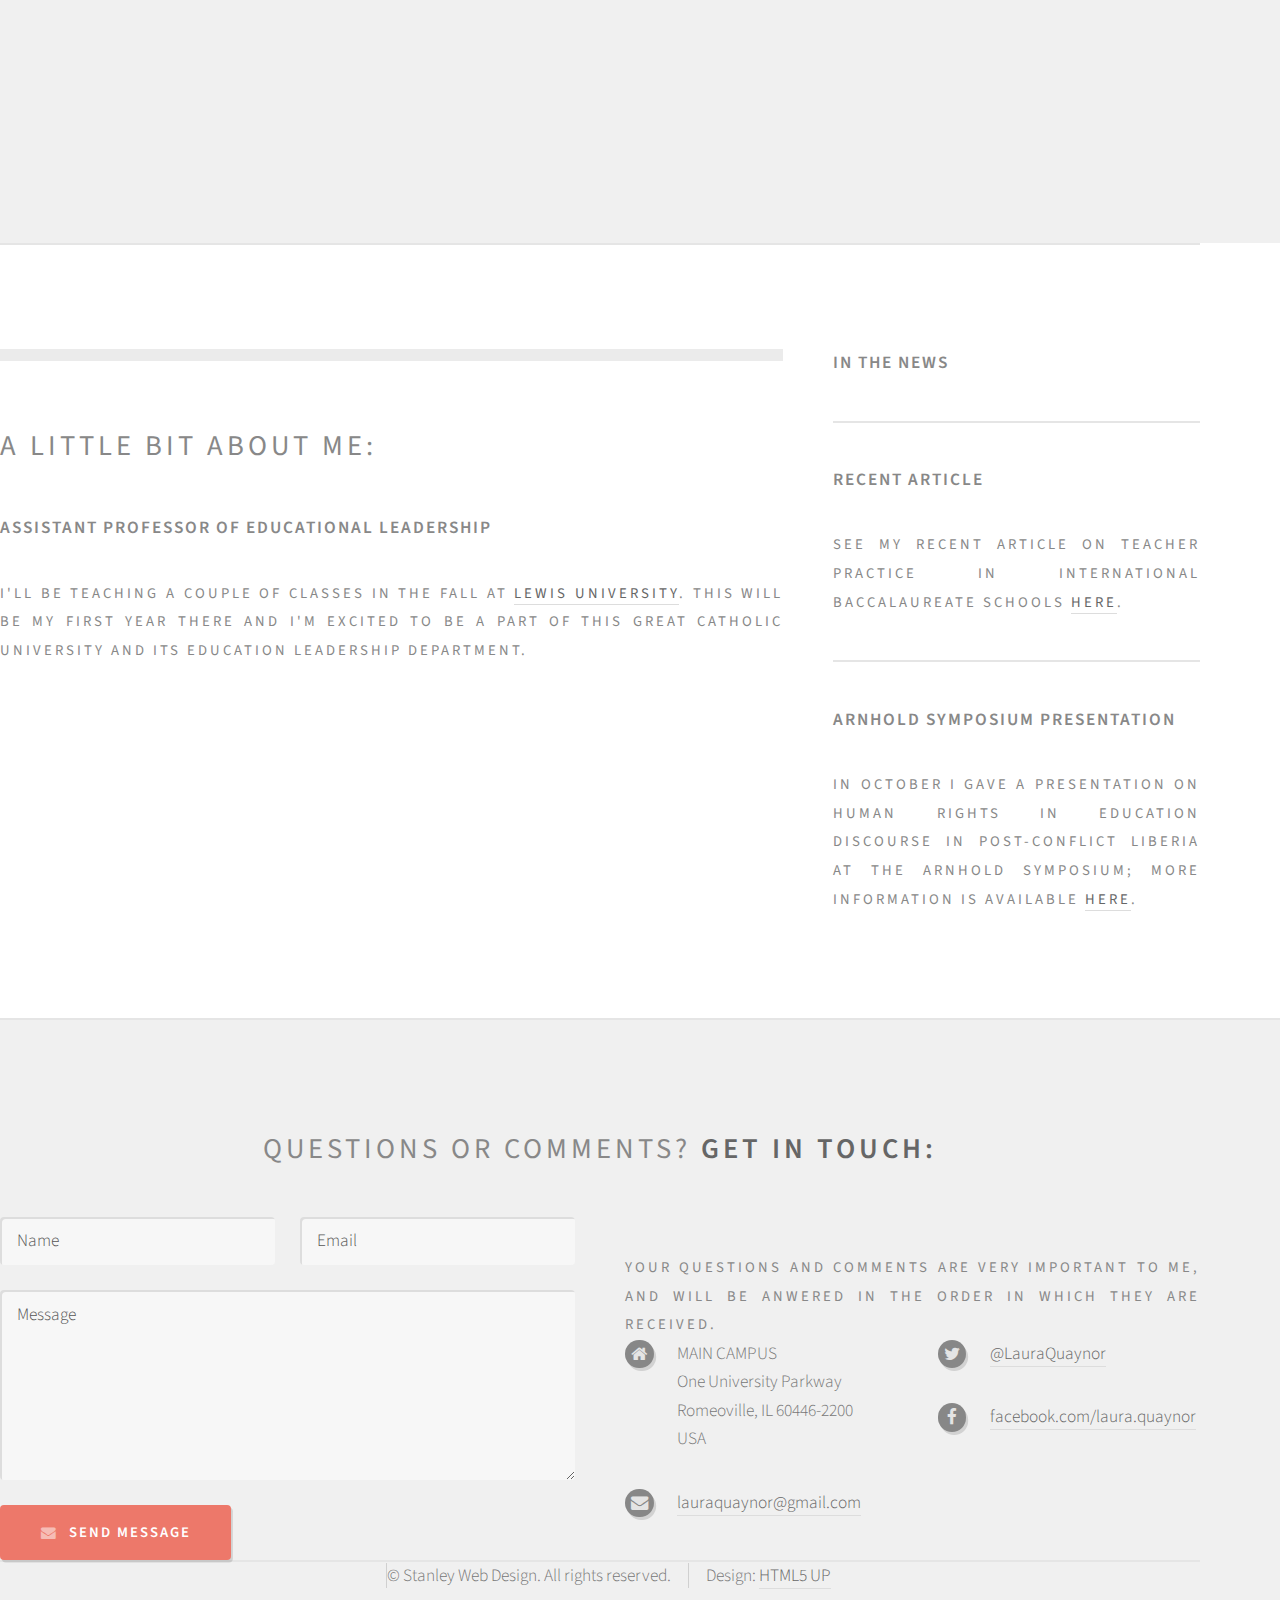
==== index.html @ b9d9d8a7 "trying to shrink the headshot" ====
<!DOCTYPE HTML>
<!--
	Dr. Laura Quaynor
-->
<html>
	<head>
		<title>Laura Quaynor</title>
		<meta charset="utf-8" />
		<meta name="viewport" content="width=device-width, initial-scale=1" />
		<!--[if lte IE 8]><script src="assets/js/ie/html5shiv.js"></script><![endif]-->
		<link rel="stylesheet" href="assets/css/main.css" />
		<!--[if lte IE 8]><link rel="stylesheet" href="assets/css/ie8.css" /><![endif]-->
	</head>
	<body> <!-- class="right-sidebar"> -->
		<div id="header" class="clear"> <!--page-wrapper">-->

			<!-- Header -->
				<div id="header-wrapper">
					<div id="header" class="container">

						<!-- Logo -->
							<!--        <h2 id="logo"><a href="index.html">Dr. Laura J. Quaynor</a></h2>	-->
							<!--<a href="#" class="image featured"><img src="images/Pano_Banner.JPG" alt="" /></a> -->
							
						<!-- Nav -->
							<nav id="nav">
								<ul>
									<li><a class="icon fa-home" href="index.html"><span>Home Page</span></a></li>
									<li><a class="icon fa-cog" href="Research.html"><span>Research</span></a></li>
									<li><a class="icon fa-retweet" href="Teaching.html"><span>Teaching</span></a></li>
									<li><a class="icon fa-sitemap" href="CV.html"><span>CV</span></a></li>
									<li><a class="icon fa-sitemap" href="ServiceAdvocacy.html"><span>Service/Advocacy</span></a></li>
								</ul>
							</nav>
					</div>
				</div>
			<!-- Main -->
				<div id="main-wrapper">
					<div id="main" class="container">
						<div class="row">

							<!-- Content -->
								<div id="content" class="8u 12u(mobile)">
									<!-- Post -->
										<article class="box post">
											<a href="#" class="image featured"><img src="images/LauraQuaynorHeadshot.jpg" alt="" /></a>
											
											<header>
												<h2>A little bit about me:</h2>
											</header>											
											<h3>Assistant Professor of Educational Leadership</h3>
											<p>I'll be teaching a couple of classes in the fall at
											<a href="http://http://www.lewisu.edu/">Lewis University</a>. 
											This will be my first year there and I'm excited to be a part
											of this great Catholic university and its Education Leadership department.</p>											
										</article>

								</div>

							<!-- Sidebar -->
								<div id="sidebar" class="4u 12u(mobile)">

									<!-- Excerpts -->
										<section>
											<ul class="divided">
												<li>
													<h3>In the News</h3>
												</li>
												<li>

													<!-- Excerpt -->
														<article class="box excerpt">
															<header>
																<!--      <span class="date">July 30</span>    -->
																<h3>Recent Article</h3>
															</header>
															<p>See my recent article on teacher practice in
															   International Baccalaureate Schools 
															   <a href ="http://www.tcrecord.org/content.asp?contentid=18072">here</a>.
															</p>
														</article>

												</li>
												<li>
													<!-- Excerpt -->
														<article class="box excerpt">
															<header>																
																<h3>Arnhold Symposium Presentation</h3>
															</header>
															<p>In October I gave a presentation on 
															   Human Rights in Education Discourse in Post-Conflict Liberia
															   at the Arnhold Symposium; more information is available 
															   <a href="http://www.gei.de/en/fellowships/georg-arnhold-program/arnhold-symposium.html">here</a>.
															   </p>
														</article>

												</li>												
											</ul>
										</section>

								</div>

						</div>
					</div>
				</div>
			<!-- Footer -->
				<div id="footer-wrapper">
					<div id="footer" class="container">
						<header>
							<h2>Questions or comments? <strong>Get in touch:</strong></h2>
						</header>
						<div class="row">
							<div class="6u 12u(mobile)">
								<section>
									<form method="post" action="#">
										<div class="row 50%">
											<div class="6u 12u(mobile)">
												<input name="name" placeholder="Name" type="text" />
											</div>
											<div class="6u 12u(mobile)">
												<input name="email" placeholder="Email" type="text" />
											</div>
										</div>
										<div class="row 50%">
											<div class="12u">
												<textarea name="message" placeholder="Message"></textarea>
											</div>
										</div>
										<div class="row 50%">
											<div class="12u">
												<a href="#" class="form-button-submit button icon fa-envelope">Send Message</a>
											</div>
										</div>
									</form>
								</section>
							</div>
							<div class="6u 12u(mobile)">
								<section>
									<p>Your questions and comments are very important to me, and will be anwered in the order
									in which they are received.</p>
									<div class="row">
										<div class="6u 12u(mobile)">
											<ul class="icons">
												<li class="icon fa-home">
													MAIN CAMPUS <br />
													One University Parkway
													Romeoville, IL 60446-2200<br />													
													USA
												</li>
								<!--		    	<li class="icon fa-phone">
													(815) 838-0500
												</li> -->
												<li class="icon fa-envelope">
													<a href="#">lauraquaynor@gmail.com</a>
												</li>
											</ul>
										</div>
										<div class="6u 12u(mobile)">
											<ul class="icons">
												<li class="icon fa-twitter">
													<a href="#">@LauraQuaynor</a>
												</li>
								<!--				<li class="icon fa-instagram">
													<a href="#">instagram.com/untitled-tld</a>
												</li> -->
												<li class="icon fa-facebook">
													<a href="#">facebook.com/laura.quaynor</a>
												</li>
											</ul>
										</div>
									</div>
								</section>
							</div>
						</div>
					</div>
					<div id="copyright" class="container">
						<ul class="links">
							<li>&copy; Stanley Web Design. All rights reserved.</li><li>Design: <a href="http://html5up.net">HTML5 UP</a></li>
						</ul>
					</div>
				</div>

		</div> <!-- end main -->
		


		<!-- Scripts -->
			<script src="assets/js/jquery.min.js"></script>
			<script src="assets/js/jquery.dropotron.min.js"></script>
			<script src="assets/js/skel.min.js"></script>
			<script src="assets/js/skel-viewport.min.js"></script>
			<script src="assets/js/util.js"></script>
			<!--[if lte IE 8]><script src="assets/js/ie/respond.min.js"></script><![endif]-->
			<script src="assets/js/main.js"></script>

	</body>
</html>
---- assets/css/main.css ----
@import url("font-awesome.min.css");
@import url("http://fonts.googleapis.com/css?family=Source+Sans+Pro:300,400,600|Arvo:700");

/*
	Strongly Typed by HTML5 UP
	html5up.net | @n33co
	Free for personal and commercial use under the CCA 3.0 license (html5up.net/license)
*/

/* Reset */

	html, body, div, span, applet, object, iframe, h1, h2, h3, h4, h5, h6, p, blockquote, pre, a, abbr, acronym, address, big, cite, code, del, dfn, em, img, ins, kbd, q, s, samp, small, strike, strong, sub, sup, tt, var, b, u, i, center, dl, dt, dd, ol, ul, li, fieldset, form, label, legend, table, caption, tbody, tfoot, thead, tr, th, td, article, aside, canvas, details, embed, figure, figcaption, footer, header, hgroup, menu, nav, output, ruby, section, summary, time, mark, audio, video {
		margin: 0;
		padding: 0;
		border: 0;
		font-size: 100%;
		font: inherit;
		vertical-align: baseline;
	}

	article, aside, details, figcaption, figure, footer, header, hgroup, menu, nav, section {
		display: block;
	}

	body {
		line-height: 1;
	}

	ol, ul {
		list-style: none;
	}

	blockquote, q {
		quotes: none;
	}

	blockquote:before, blockquote:after, q:before, q:after {
		content: '';
		content: none;
	}

	table {
		border-collapse: collapse;
		border-spacing: 0;
	}

	body {
		-webkit-text-size-adjust: none;
	}

/* Box Model */

	*, *:before, *:after {
		-moz-box-sizing: border-box;
		-webkit-box-sizing: border-box;
		box-sizing: border-box;
	}

/* Containers */

	.container {
		margin-left: auto;
		margin-right: auto;
	}

	.container.\31 25\25 {
		width: 100%;
		max-width: 1200px;
		min-width: 960px;
	}

	.container.\37 5\25 {
		width: 720px;
	}

	.container.\35 0\25 {
		width: 480px;
	}

	.container.\32 5\25 {
		width: 240px;
	}

	.container {
		width: 960px;
	}

	@media screen and (min-width: 737px) {

		.container.\31 25\25 {
			width: 100%;
			max-width: 1500px;
			min-width: 1200px;
		}

		.container.\37 5\25 {
			width: 900px;
		}

		.container.\35 0\25 {
			width: 600px;
		}

		.container.\32 5\25 {
			width: 300px;
		}

		.container {
			width: 1200px;
		}

	}

	@media screen and (min-width: 737px) and (max-width: 1200px) {

		.container.\31 25\25 {
			width: 100%;
			max-width: 1200px;
			min-width: 960px;
		}

		.container.\37 5\25 {
			width: 720px;
		}

		.container.\35 0\25 {
			width: 480px;
		}

		.container.\32 5\25 {
			width: 240px;
		}

		.container {
			width: 960px;
		}

	}

	@media screen and (max-width: 736px) {

		.container.\31 25\25 {
			width: 100%;
			max-width: 125%;
			min-width: 100%;
		}

		.container.\37 5\25 {
			width: 75%;
		}

		.container.\35 0\25 {
			width: 50%;
		}

		.container.\32 5\25 {
			width: 25%;
		}

		.container {
			width: 100% !important;
		}

	}

/* Grid */

	.row {
		border-bottom: solid 1px transparent;
		-moz-box-sizing: border-box;
		-webkit-box-sizing: border-box;
		box-sizing: border-box;
	}

	.row > * {
		float: left;
		-moz-box-sizing: border-box;
		-webkit-box-sizing: border-box;
		box-sizing: border-box;
	}

	.row:after, .row:before {
		content: '';
		display: block;
		clear: both;
		height: 0;
	}

	.row.uniform > * > :first-child {
		margin-top: 0;
	}

	.row.uniform > * > :last-child {
		margin-bottom: 0;
	}

	.row.\30 \25 > * {
		padding: 0 0 0 0px;
	}

	.row.\30 \25 {
		margin: 0 0 -1px 0px;
	}

	.row.uniform.\30 \25 > * {
		padding: 0px 0 0 0px;
	}

	.row.uniform.\30 \25 {
		margin: 0px 0 -1px 0px;
	}

	.row > * {
		padding: 0 0 0 40px;
	}

	.row {
		margin: 0 0 -1px -40px;
	}

	.row.uniform > * {
		padding: 40px 0 0 40px;
	}

	.row.uniform {
		margin: -40px 0 -1px -40px;
	}

	.row.\32 00\25 > * {
		padding: 0 0 0 80px;
	}

	.row.\32 00\25 {
		margin: 0 0 -1px -80px;
	}

	.row.uniform.\32 00\25 > * {
		padding: 80px 0 0 80px;
	}

	.row.uniform.\32 00\25 {
		margin: -80px 0 -1px -80px;
	}

	.row.\31 50\25 > * {
		padding: 0 0 0 60px;
	}

	.row.\31 50\25 {
		margin: 0 0 -1px -60px;
	}

	.row.uniform.\31 50\25 > * {
		padding: 60px 0 0 60px;
	}

	.row.uniform.\31 50\25 {
		margin: -60px 0 -1px -60px;
	}

	.row.\35 0\25 > * {
		padding: 0 0 0 20px;
	}

	.row.\35 0\25 {
		margin: 0 0 -1px -20px;
	}

	.row.uniform.\35 0\25 > * {
		padding: 20px 0 0 20px;
	}

	.row.uniform.\35 0\25 {
		margin: -20px 0 -1px -20px;
	}

	.row.\32 5\25 > * {
		padding: 0 0 0 10px;
	}

	.row.\32 5\25 {
		margin: 0 0 -1px -10px;
	}

	.row.uniform.\32 5\25 > * {
		padding: 10px 0 0 10px;
	}

	.row.uniform.\32 5\25 {
		margin: -10px 0 -1px -10px;
	}

	.\31 2u, .\31 2u\24 {
		width: 100%;
		clear: none;
		margin-left: 0;
	}

	.\31 1u, .\31 1u\24 {
		width: 91.6666666667%;
		clear: none;
		margin-left: 0;
	}

	.\31 0u, .\31 0u\24 {
		width: 83.3333333333%;
		clear: none;
		margin-left: 0;
	}

	.\39 u, .\39 u\24 {
		width: 75%;
		clear: none;
		margin-left: 0;
	}

	.\38 u, .\38 u\24 {
		width: 66.6666666667%;
		clear: none;
		margin-left: 0;
	}

	.\37 u, .\37 u\24 {
		width: 58.3333333333%;
		clear: none;
		margin-left: 0;
	}

	.\36 u, .\36 u\24 {
		width: 50%;
		clear: none;
		margin-left: 0;
	}

	.\35 u, .\35 u\24 {
		width: 41.6666666667%;
		clear: none;
		margin-left: 0;
	}

	.\34 u, .\34 u\24 {
		width: 33.3333333333%;
		clear: none;
		margin-left: 0;
	}

	.\33 u, .\33 u\24 {
		width: 25%;
		clear: none;
		margin-left: 0;
	}

	.\32 u, .\32 u\24 {
		width: 16.6666666667%;
		clear: none;
		margin-left: 0;
	}

	.\31 u, .\31 u\24 {
		width: 8.3333333333%;
		clear: none;
		margin-left: 0;
	}

	.\31 2u\24 + *,
	.\31 1u\24 + *,
	.\31 0u\24 + *,
	.\39 u\24 + *,
	.\38 u\24 + *,
	.\37 u\24 + *,
	.\36 u\24 + *,
	.\35 u\24 + *,
	.\34 u\24 + *,
	.\33 u\24 + *,
	.\32 u\24 + *,
	.\31 u\24 + * {
		clear: left;
	}

	.\-11u {
		margin-left: 91.66667%;
	}

	.\-10u {
		margin-left: 83.33333%;
	}

	.\-9u {
		margin-left: 75%;
	}

	.\-8u {
		margin-left: 66.66667%;
	}

	.\-7u {
		margin-left: 58.33333%;
	}

	.\-6u {
		margin-left: 50%;
	}

	.\-5u {
		margin-left: 41.66667%;
	}

	.\-4u {
		margin-left: 33.33333%;
	}

	.\-3u {
		margin-left: 25%;
	}

	.\-2u {
		margin-left: 16.66667%;
	}

	.\-1u {
		margin-left: 8.33333%;
	}

	@media screen and (min-width: 737px) {

		.row > * {
			padding: 50px 0 0 50px;
		}

		.row {
			margin: -50px 0 -1px -50px;
		}

		.row.uniform > * {
			padding: 50px 0 0 50px;
		}

		.row.uniform {
			margin: -50px 0 -1px -50px;
		}

		.row.\32 00\25 > * {
			padding: 100px 0 0 100px;
		}

		.row.\32 00\25 {
			margin: -100px 0 -1px -100px;
		}

		.row.uniform.\32 00\25 > * {
			padding: 100px 0 0 100px;
		}

		.row.uniform.\32 00\25 {
			margin: -100px 0 -1px -100px;
		}

		.row.\31 50\25 > * {
			padding: 75px 0 0 75px;
		}

		.row.\31 50\25 {
			margin: -75px 0 -1px -75px;
		}

		.row.uniform.\31 50\25 > * {
			padding: 75px 0 0 75px;
		}

		.row.uniform.\31 50\25 {
			margin: -75px 0 -1px -75px;
		}

		.row.\35 0\25 > * {
			padding: 25px 0 0 25px;
		}

		.row.\35 0\25 {
			margin: -25px 0 -1px -25px;
		}

		.row.uniform.\35 0\25 > * {
			padding: 25px 0 0 25px;
		}

		.row.uniform.\35 0\25 {
			margin: -25px 0 -1px -25px;
		}

		.row.\32 5\25 > * {
			padding: 12.5px 0 0 12.5px;
		}

		.row.\32 5\25 {
			margin: -12.5px 0 -1px -12.5px;
		}

		.row.uniform.\32 5\25 > * {
			padding: 12.5px 0 0 12.5px;
		}

		.row.uniform.\32 5\25 {
			margin: -12.5px 0 -1px -12.5px;
		}

		.\31 2u\28desktop\29, .\31 2u\24\28desktop\29 {
			width: 100%;
			clear: none;
			margin-left: 0;
		}

		.\31 1u\28desktop\29, .\31 1u\24\28desktop\29 {
			width: 91.6666666667%;
			clear: none;
			margin-left: 0;
		}

		.\31 0u\28desktop\29, .\31 0u\24\28desktop\29 {
			width: 83.3333333333%;
			clear: none;
			margin-left: 0;
		}

		.\39 u\28desktop\29, .\39 u\24\28desktop\29 {
			width: 75%;
			clear: none;
			margin-left: 0;
		}

		.\38 u\28desktop\29, .\38 u\24\28desktop\29 {
			width: 66.6666666667%;
			clear: none;
			margin-left: 0;
		}

		.\37 u\28desktop\29, .\37 u\24\28desktop\29 {
			width: 58.3333333333%;
			clear: none;
			margin-left: 0;
		}

		.\36 u\28desktop\29, .\36 u\24\28desktop\29 {
			width: 50%;
			clear: none;
			margin-left: 0;
		}

		.\35 u\28desktop\29, .\35 u\24\28desktop\29 {
			width: 41.6666666667%;
			clear: none;
			margin-left: 0;
		}

		.\34 u\28desktop\29, .\34 u\24\28desktop\29 {
			width: 33.3333333333%;
			clear: none;
			margin-left: 0;
		}

		.\33 u\28desktop\29, .\33 u\24\28desktop\29 {
			width: 25%;
			clear: none;
			margin-left: 0;
		}

		.\32 u\28desktop\29, .\32 u\24\28desktop\29 {
			width: 16.6666666667%;
			clear: none;
			margin-left: 0;
		}

		.\31 u\28desktop\29, .\31 u\24\28desktop\29 {
			width: 8.3333333333%;
			clear: none;
			margin-left: 0;
		}

		.\31 2u\24\28desktop\29 + *,
		.\31 1u\24\28desktop\29 + *,
		.\31 0u\24\28desktop\29 + *,
		.\39 u\24\28desktop\29 + *,
		.\38 u\24\28desktop\29 + *,
		.\37 u\24\28desktop\29 + *,
		.\36 u\24\28desktop\29 + *,
		.\35 u\24\28desktop\29 + *,
		.\34 u\24\28desktop\29 + *,
		.\33 u\24\28desktop\29 + *,
		.\32 u\24\28desktop\29 + *,
		.\31 u\24\28desktop\29 + * {
			clear: left;
		}

		.\-11u\28desktop\29 {
			margin-left: 91.66667%;
		}

		.\-10u\28desktop\29 {
			margin-left: 83.33333%;
		}

		.\-9u\28desktop\29 {
			margin-left: 75%;
		}

		.\-8u\28desktop\29 {
			margin-left: 66.66667%;
		}

		.\-7u\28desktop\29 {
			margin-left: 58.33333%;
		}

		.\-6u\28desktop\29 {
			margin-left: 50%;
		}

		.\-5u\28desktop\29 {
			margin-left: 41.66667%;
		}

		.\-4u\28desktop\29 {
			margin-left: 33.33333%;
		}

		.\-3u\28desktop\29 {
			margin-left: 25%;
		}

		.\-2u\28desktop\29 {
			margin-left: 16.66667%;
		}

		.\-1u\28desktop\29 {
			margin-left: 8.33333%;
		}

	}

	@media screen and (min-width: 737px) and (max-width: 1200px) {

		.row > * {
			padding: 30px 0 0 30px;
		}

		.row {
			margin: -30px 0 -1px -30px;
		}

		.row.uniform > * {
			padding: 30px 0 0 30px;
		}

		.row.uniform {
			margin: -30px 0 -1px -30px;
		}

		.row.\32 00\25 > * {
			padding: 60px 0 0 60px;
		}

		.row.\32 00\25 {
			margin: -60px 0 -1px -60px;
		}

		.row.uniform.\32 00\25 > * {
			padding: 60px 0 0 60px;
		}

		.row.uniform.\32 00\25 {
			margin: -60px 0 -1px -60px;
		}

		.row.\31 50\25 > * {
			padding: 45px 0 0 45px;
		}

		.row.\31 50\25 {
			margin: -45px 0 -1px -45px;
		}

		.row.uniform.\31 50\25 > * {
			padding: 45px 0 0 45px;
		}

		.row.uniform.\31 50\25 {
			margin: -45px 0 -1px -45px;
		}

		.row.\35 0\25 > * {
			padding: 15px 0 0 15px;
		}

		.row.\35 0\25 {
			margin: -15px 0 -1px -15px;
		}

		.row.uniform.\35 0\25 > * {
			padding: 15px 0 0 15px;
		}

		.row.uniform.\35 0\25 {
			margin: -15px 0 -1px -15px;
		}

		.row.\32 5\25 > * {
			padding: 7.5px 0 0 7.5px;
		}

		.row.\32 5\25 {
			margin: -7.5px 0 -1px -7.5px;
		}

		.row.uniform.\32 5\25 > * {
			padding: 7.5px 0 0 7.5px;
		}

		.row.uniform.\32 5\25 {
			margin: -7.5px 0 -1px -7.5px;
		}

		.\31 2u\28tablet\29, .\31 2u\24\28tablet\29 {
			width: 100%;
			clear: none;
			margin-left: 0;
		}

		.\31 1u\28tablet\29, .\31 1u\24\28tablet\29 {
			width: 91.6666666667%;
			clear: none;
			margin-left: 0;
		}

		.\31 0u\28tablet\29, .\31 0u\24\28tablet\29 {
			width: 83.3333333333%;
			clear: none;
			margin-left: 0;
		}

		.\39 u\28tablet\29, .\39 u\24\28tablet\29 {
			width: 75%;
			clear: none;
			margin-left: 0;
		}

		.\38 u\28tablet\29, .\38 u\24\28tablet\29 {
			width: 66.6666666667%;
			clear: none;
			margin-left: 0;
		}

		.\37 u\28tablet\29, .\37 u\24\28tablet\29 {
			width: 58.3333333333%;
			clear: none;
			margin-left: 0;
		}

		.\36 u\28tablet\29, .\36 u\24\28tablet\29 {
			width: 50%;
			clear: none;
			margin-left: 0;
		}

		.\35 u\28tablet\29, .\35 u\24\28tablet\29 {
			width: 41.6666666667%;
			clear: none;
			margin-left: 0;
		}

		.\34 u\28tablet\29, .\34 u\24\28tablet\29 {
			width: 33.3333333333%;
			clear: none;
			margin-left: 0;
		}

		.\33 u\28tablet\29, .\33 u\24\28tablet\29 {
			width: 25%;
			clear: none;
			margin-left: 0;
		}

		.\32 u\28tablet\29, .\32 u\24\28tablet\29 {
			width: 16.6666666667%;
			clear: none;
			margin-left: 0;
		}

		.\31 u\28tablet\29, .\31 u\24\28tablet\29 {
			width: 8.3333333333%;
			clear: none;
			margin-left: 0;
		}

		.\31 2u\24\28tablet\29 + *,
		.\31 1u\24\28tablet\29 + *,
		.\31 0u\24\28tablet\29 + *,
		.\39 u\24\28tablet\29 + *,
		.\38 u\24\28tablet\29 + *,
		.\37 u\24\28tablet\29 + *,
		.\36 u\24\28tablet\29 + *,
		.\35 u\24\28tablet\29 + *,
		.\34 u\24\28tablet\29 + *,
		.\33 u\24\28tablet\29 + *,
		.\32 u\24\28tablet\29 + *,
		.\31 u\24\28tablet\29 + * {
			clear: left;
		}

		.\-11u\28tablet\29 {
			margin-left: 91.66667%;
		}

		.\-10u\28tablet\29 {
			margin-left: 83.33333%;
		}

		.\-9u\28tablet\29 {
			margin-left: 75%;
		}

		.\-8u\28tablet\29 {
			margin-left: 66.66667%;
		}

		.\-7u\28tablet\29 {
			margin-left: 58.33333%;
		}

		.\-6u\28tablet\29 {
			margin-left: 50%;
		}

		.\-5u\28tablet\29 {
			margin-left: 41.66667%;
		}

		.\-4u\28tablet\29 {
			margin-left: 33.33333%;
		}

		.\-3u\28tablet\29 {
			margin-left: 25%;
		}

		.\-2u\28tablet\29 {
			margin-left: 16.66667%;
		}

		.\-1u\28tablet\29 {
			margin-left: 8.33333%;
		}

	}

	@media screen and (max-width: 736px) {

		.row > * {
			padding: 20px 0 0 20px;
		}

		.row {
			margin: -20px 0 -1px -20px;
		}

		.row.uniform > * {
			padding: 20px 0 0 20px;
		}

		.row.uniform {
			margin: -20px 0 -1px -20px;
		}

		.row.\32 00\25 > * {
			padding: 40px 0 0 40px;
		}

		.row.\32 00\25 {
			margin: -40px 0 -1px -40px;
		}

		.row.uniform.\32 00\25 > * {
			padding: 40px 0 0 40px;
		}

		.row.uniform.\32 00\25 {
			margin: -40px 0 -1px -40px;
		}

		.row.\31 50\25 > * {
			padding: 30px 0 0 30px;
		}

		.row.\31 50\25 {
			margin: -30px 0 -1px -30px;
		}

		.row.uniform.\31 50\25 > * {
			padding: 30px 0 0 30px;
		}

		.row.uniform.\31 50\25 {
			margin: -30px 0 -1px -30px;
		}

		.row.\35 0\25 > * {
			padding: 10px 0 0 10px;
		}

		.row.\35 0\25 {
			margin: -10px 0 -1px -10px;
		}

		.row.uniform.\35 0\25 > * {
			padding: 10px 0 0 10px;
		}

		.row.uniform.\35 0\25 {
			margin: -10px 0 -1px -10px;
		}

		.row.\32 5\25 > * {
			padding: 5px 0 0 5px;
		}

		.row.\32 5\25 {
			margin: -5px 0 -1px -5px;
		}

		.row.uniform.\32 5\25 > * {
			padding: 5px 0 0 5px;
		}

		.row.uniform.\32 5\25 {
			margin: -5px 0 -1px -5px;
		}

		.\31 2u\28mobile\29, .\31 2u\24\28mobile\29 {
			width: 100%;
			clear: none;
			margin-left: 0;
		}

		.\31 1u\28mobile\29, .\31 1u\24\28mobile\29 {
			width: 91.6666666667%;
			clear: none;
			margin-left: 0;
		}

		.\31 0u\28mobile\29, .\31 0u\24\28mobile\29 {
			width: 83.3333333333%;
			clear: none;
			margin-left: 0;
		}

		.\39 u\28mobile\29, .\39 u\24\28mobile\29 {
			width: 75%;
			clear: none;
			margin-left: 0;
		}

		.\38 u\28mobile\29, .\38 u\24\28mobile\29 {
			width: 66.6666666667%;
			clear: none;
			margin-left: 0;
		}

		.\37 u\28mobile\29, .\37 u\24\28mobile\29 {
			width: 58.3333333333%;
			clear: none;
			margin-left: 0;
		}

		.\36 u\28mobile\29, .\36 u\24\28mobile\29 {
			width: 50%;
			clear: none;
			margin-left: 0;
		}

		.\35 u\28mobile\29, .\35 u\24\28mobile\29 {
			width: 41.6666666667%;
			clear: none;
			margin-left: 0;
		}

		.\34 u\28mobile\29, .\34 u\24\28mobile\29 {
			width: 33.3333333333%;
			clear: none;
			margin-left: 0;
		}

		.\33 u\28mobile\29, .\33 u\24\28mobile\29 {
			width: 25%;
			clear: none;
			margin-left: 0;
		}

		.\32 u\28mobile\29, .\32 u\24\28mobile\29 {
			width: 16.6666666667%;
			clear: none;
			margin-left: 0;
		}

		.\31 u\28mobile\29, .\31 u\24\28mobile\29 {
			width: 8.3333333333%;
			clear: none;
			margin-left: 0;
		}

		.\31 2u\24\28mobile\29 + *,
		.\31 1u\24\28mobile\29 + *,
		.\31 0u\24\28mobile\29 + *,
		.\39 u\24\28mobile\29 + *,
		.\38 u\24\28mobile\29 + *,
		.\37 u\24\28mobile\29 + *,
		.\36 u\24\28mobile\29 + *,
		.\35 u\24\28mobile\29 + *,
		.\34 u\24\28mobile\29 + *,
		.\33 u\24\28mobile\29 + *,
		.\32 u\24\28mobile\29 + *,
		.\31 u\24\28mobile\29 + * {
			clear: left;
		}

		.\-11u\28mobile\29 {
			margin-left: 91.66667%;
		}

		.\-10u\28mobile\29 {
			margin-left: 83.33333%;
		}

		.\-9u\28mobile\29 {
			margin-left: 75%;
		}

		.\-8u\28mobile\29 {
			margin-left: 66.66667%;
		}

		.\-7u\28mobile\29 {
			margin-left: 58.33333%;
		}

		.\-6u\28mobile\29 {
			margin-left: 50%;
		}

		.\-5u\28mobile\29 {
			margin-left: 41.66667%;
		}

		.\-4u\28mobile\29 {
			margin-left: 33.33333%;
		}

		.\-3u\28mobile\29 {
			margin-left: 25%;
		}

		.\-2u\28mobile\29 {
			margin-left: 16.66667%;
		}

		.\-1u\28mobile\29 {
			margin-left: 8.33333%;
		}

	}

/* Basic */

	body {
		background: #f0f0f0;
		font-family: 'Source Sans Pro';
		font-weight: 300;
		color: #777;
	}

		body.is-loading * {
			-moz-transition: none !important;
			-webkit-transition: none !important;
			-ms-transition: none !important;
			transition: none !important;
			-moz-animation: none !important;
			-webkit-animation: none !important;
			-ms-animation: none !important;
			animation: none !important;
		}

	input, textarea, select {
		font-family: 'Source Sans Pro';
		font-weight: 300;
		color: #777;
	}

	h1, h2, h3, h4, h5, h6 {
		font-weight: 600;
		text-transform: uppercase;
		color: #888;
	}

	h1 a, h2 a, h3 a, h4 a, h5 a, h6 a {
		color: inherit;
		text-decoration: none;
		border: 0;
	}

	a {
		-moz-transition: color 0.25s ease-in-out, border-bottom-color 0.25s ease-in-out;
		-webkit-transition: color 0.25s ease-in-out, border-bottom-color 0.25s ease-in-out;
		-ms-transition: color 0.25s ease-in-out, border-bottom-color 0.25s ease-in-out;
		transition: color 0.25s ease-in-out, border-bottom-color 0.25s ease-in-out;
		color: #666;
		text-decoration: none;
		border-bottom: solid 1px #ddd;
	}

		a strong {
			-moz-transition: color 0.25s ease-in-out, border-bottom-color 0.25s ease-in-out;
			-webkit-transition: color 0.25s ease-in-out, border-bottom-color 0.25s ease-in-out;
			-ms-transition: color 0.25s ease-in-out, border-bottom-color 0.25s ease-in-out;
			transition: color 0.25s ease-in-out, border-bottom-color 0.25s ease-in-out;
		}

		a:hover {
			color: #ed786a;
			border-bottom-color: rgba(255, 255, 255, 0);
		}

			a:hover strong {
				color: #ed786a;
			}

	strong, b {
		font-weight: 600;
		color: #666;
	}

	em, i {
		font-style: italic;
	}

	sub {
		position: relative;
		top: 0.5em;
		font-size: 0.8em;
	}

	sup {
		position: relative;
		top: -0.5em;
		font-size: 0.8em;
	}

	hr {
		border: 0;
		border-top: solid 1px #ddd;
	}

	blockquote {
		border-left: solid 0.5em #ddd;
		padding: 1em 0 1em 2em;
		font-style: italic;
	}

	p {
		text-align: justify;
		margin-bottom: 2em;
	}

	ul, ol, dl, table, blockquote {
		margin-bottom: 2em;
	}

	br.clear {
		clear: both;
	}

/* Sections/Article */

	section, article {
		margin-bottom: 3em;
	}

	section > :last-child,
	article > :last-child,
	section:last-child,
	article:last-child {
		margin-bottom: 0;
	}

/* Image */

	.image {
		-moz-transition: opacity 0.25s ease-in-out;
		-webkit-transition: opacity 0.25s ease-in-out;
		-ms-transition: opacity 0.25s ease-in-out;
		transition: opacity 0.25s ease-in-out;
		display: inline-block;
		border: solid 6px #ebebeb !important;
	}

		.image:hover {
			opacity: 0.9;
		}

		.image img {
			display: block;
			width: 100%;
		}

		.image.fit {
			display: block;
			width: 100%;
		}

		.image.featured {
			display: block;
			width: 100%;
			margin: 0 0 3.5em 0;
		}

		.image.left {
			float: left;
			margin: 0 1.5em 1.5em 0;
			position: relative;
			top: 0.5em;
		}

		.image.centered {
			display: block;
			margin: 0 0 2em 0;
		}

			.image.centered img {
				margin: 0 auto;
				width: auto;
			}

/* List */

	ul.default {
		list-style: disc;
		margin-left: 1em;
	}

		ul.default li {
			padding-left: 0.5em;
			margin: 0.75em 0 0.75em 0;
		}

			ul.default li:first-child {
				margin-top: 0;
			}

	ul.links {
		list-style: decimal;
		margin-left: 1em;
	}

		ul.links li {
			display: inline;
			border-left: solid 1px #d0d0d0;
			padding-left: 1em;
			margin-left: 1em;
		}

			ul.links li:first-child {
				margin-left: 0;
				padding-left: 0;
			}

	ul.actions {
		margin-top: 2.5em;
		clear: both;
	}

	ul.divided li {
		border-top: solid 2px #e5e5e5;
	}

		ul.divided li:first-child {
			border-top: 0;
			margin-top: 0;
			padding-top: 0;
		}

	ul.icons > li {
		position: relative;
		padding: 2em 0 0 3em;
	}

		ul.icons > li:before {
			position: absolute;
			left: 0;
			top: 2em;
			display: block;
			background: #878787;
			color: #e4e4e4;
			width: 1.65em;
			height: 1.65em;
			border-radius: 1.65em;
			line-height: 1.65em;
			text-align: center;
			box-shadow: 0.125em 0.175em 0 0 rgba(0, 0, 0, 0.125);
		}

		ul.icons > li:first-child {
			padding-top: 0;
		}

			ul.icons > li:first-child:before {
				top: 0;
			}

	ol.default {
		list-style: decimal;
		margin-left: 1em;
	}

		ol.default li {
			padding-left: 0.5em;
			margin: 0.75em 0 0.75em 0;
		}

			ol.default li:first-child {
				margin-top: 0;
			}

/* Form */

	form label {
		font-weight: 600;
		text-transform: uppercase;
		color: #888;
		display: block;
		margin: 0 0 1em 0;
	}

	form input[type="text"],
	form input[type="email"]
	input[type="password"],
	form select,
	form textarea {
		-moz-transition: background-color 0.25s ease-in-out;
		-webkit-transition: background-color 0.25s ease-in-out;
		-ms-transition: background-color 0.25s ease-in-out;
		transition: background-color 0.25s ease-in-out;
		-webkit-appearance: none;
		display: block;
		border: 0;
		background: #e8e8e8;
		width: 100%;
		box-shadow: inset 2px 2px 0px 0px rgba(0, 0, 0, 0.1);
		border-radius: 4px;
		line-height: 1.25em;
		padding: 0.75em 1em 0.75em 1em;
	}

		form input[type="text"]:focus,
		form input[type="email"]
		input[type="password"]:focus,
		form select:focus,
		form textarea:focus {
			background: #f0f0f0;
		}

	form textarea {
		min-height: 11em;
	}

	form .formerize-placeholder {
		color: #555 !important;
	}

	form ::-webkit-input-placeholder {
		color: #555 !important;
		line-height: 1.35em;
	}

	form :-moz-placeholder {
		color: #555 !important;
	}

	form ::-moz-placeholder {
		color: #555 !important;
	}

	form :-ms-input-placeholder {
		color: #555 !important;
	}

	form ::-moz-focus-inner {
		border: 0;
	}

/* Table */

	table {
		width: 100%;
	}

		table.default {
			width: 100%;
		}

			table.default tbody tr {
				border-top: solid 1px #E5E5E5;
			}

				table.default tbody tr:first-child {
					border-top: 0;
				}

			table.default td {
				padding: 0.75em 1em 0.75em 1em;
			}

			table.default th {
				text-align: left;
				font-weight: bold;
				padding: 0.75em 1em 0.75em 1em;
			}

			table.default thead {
				background: #878787;
				color: #fff;
				font-weight: 400;
				text-transform: uppercase;
				border: 0;
				box-shadow: 0.125em 0.175em 0 0 rgba(0, 0, 0, 0.125);
			}

			table.default tfoot {
				background: #F0F0F0;
				border-top: solid 2px #E5E5E5;
			}

/* Button */

	input[type="button"],
	input[type="submit"],
	input[type="reset"],
	button,
	.button {
		-moz-transition: all 0.25s ease-in-out;
		-webkit-transition: all 0.25s ease-in-out;
		-ms-transition: all 0.25s ease-in-out;
		transition: all 0.25s ease-in-out;
		-webkit-appearance: none;
		position: relative;
		display: inline-block;
		background: #ed786a;
		color: #fff !important;
		text-transform: uppercase;
		border-radius: 4px;
		border: 0;
		outline: 0;
		font-size: 1em;
		box-shadow: 0.125em 0.175em 0 0 rgba(0, 0, 0, 0.125);
		font-weight: 600;
		text-align: center;
	}

		input[type="button"].icon:before,
		input[type="submit"].icon:before,
		input[type="reset"].icon:before,
		button.icon:before,
		.button.icon:before {
			position: relative;
			padding-right: 0.75em;
			opacity: 0.5;
			top: 0.05em;
		}

		input[type="button"]:hover,
		input[type="submit"]:hover,
		input[type="reset"]:hover,
		button:hover,
		.button:hover {
			background: #fd887a;
		}

		input[type="button"]:active,
		input[type="submit"]:active,
		input[type="reset"]:active,
		button:active,
		.button:active {
			background: #ed786a;
		}

		input[type="button"].alt,
		input[type="submit"].alt,
		input[type="reset"].alt,
		button.alt,
		.button.alt {
			background: #878787;
		}

			input[type="button"].alt:hover,
			input[type="submit"].alt:hover,
			input[type="reset"].alt:hover,
			button.alt:hover,
			.button.alt:hover {
				background: #979797;
			}

			input[type="button"].alt:active,
			input[type="submit"].alt:active,
			input[type="reset"].alt:active,
			button.alt:active,
			.button.alt:active {
				background: #878787;
			}

/* Box */

	.box .excerpt .date {
		background: #878787;
		color: #fff;
		font-weight: 400;
		text-transform: uppercase;
		border-radius: 4px;
		border: 0;
		box-shadow: 0.125em 0.175em 0 0 rgba(0, 0, 0, 0.125);
	}

/* Icons */

	.icon {
		position: relative;
		text-decoration: none;
	}

		.icon:before {
			-moz-osx-font-smoothing: grayscale;
			-webkit-font-smoothing: antialiased;
			font-family: FontAwesome;
			font-style: normal;
			font-weight: normal;
			text-transform: none !important;
		}

		.icon > .label {
			display: none;
		}

/* Wrappers */

	#header-wrapper {
		position: relative;
		background: #fff;
		text-align: center;
	}

		#header-wrapper p {
			text-align: center;
		}

	#banner-wrapper {
		position: relative;
		overflow: hidden;
		background: #fff;
		color: #fff;
		text-align: center;
		border-top: solid 2px #e5e5e5;
		border-bottom: solid 2px #e5e5e5;
		box-shadow: inset 0px -8px 0px 0px #fff, inset 0px -10px 0px 0px #e5e5e5, inset 0px 8px 0px 0px #fff, inset 0px 10px 0px 0px #e5e5e5;
	}

		#banner-wrapper .inner {
			background: url("../../images/banner.jpg");
			background-size: cover;
		}

		#banner-wrapper p {
			text-align: center;
		}

	#features-wrapper {
		position: relative;
		overflow: hidden;
		background: #fff;
		text-align: center;
	}

		#features-wrapper p {
			text-align: center;
		}

		#features-wrapper .actions {
			margin-top: 1.25em;
		}

	#main-wrapper {
		position: relative;
		overflow: hidden;
		background: #fff;
	}

	#footer-wrapper {
		position: relative;
		overflow: hidden;
		border-top: solid 2px #e5e5e5;
		background: #f0f0f0;
	}

		#footer-wrapper form input[type="text"],
		#footer-wrapper form input[type="email"],
		#footer-wrapper form input[type="password"],
		#footer-wrapper form select,
		#footer-wrapper form textarea {
			background: #f7f7f7;
		}

			#footer-wrapper form input[type="text"]:focus,
			#footer-wrapper form input[type="email"]:focus,
			#footer-wrapper form input[type="password"]:focus,
			#footer-wrapper form select:focus,
			#footer-wrapper form textarea:focus {
				background: #fff;
			}

		#footer-wrapper h2 {
			text-align: center;
		}

/* Header */

	#header {
		position: relative;
		border-bottom: solid 2px #e5e5e5;
		box-shadow: inset 0px -8px 0px 0px #fff, inset 0px -10px 0px 0px #e5e5e5;		
		padding: 0px;
	}
	
		#header .container {
			padding: 0px;
			margin: 0px;
			
		}

		#header h1 {
			font-family: 'Arvo';
			font-weight: 700;
			color: #ed786a;
			text-shadow: 0.05em 0.075em 0 rgba(0, 0, 0, 0.1);
		}

			#header h1 a {
				border: 0;
			}

		#header p {
			text-transform: uppercase;
			font-weight: 400;
			color: #888;
		}

/* Nav */

	#nav {
		cursor: default;
		padding: 0px;
	}

		#nav > ul > li > a {
			border: 0;
			text-decoration: none;
			text-transform: uppercase;
			font-weight: 400;
			color: #777;
			outline: 0;
		}

			#nav > ul > li > a:before {
				display: inline-block;
				background: #878787;
				color: #e4e4e4;
				width: 1.65em;
				height: 1.65em;
				border-radius: 1.65em;
				line-height: 1.65em;
				text-align: center;
				box-shadow: 0.125em 0.175em 0 0 rgba(0, 0, 0, 0.125);
				margin-right: 0.75em;
				-moz-transition: color 0.25s ease-in-out, background 0.25s ease-in-out;
				-webkit-transition: color 0.25s ease-in-out, background 0.25s ease-in-out;
				-o-transition: color 0.25s ease-in-out, background 0.25s ease-in-out;
				-ms-transition: color 0.25s ease-in-out, background 0.25s ease-in-out;
				transition: color 0.25s ease-in-out, background 0.25s ease-in-out;
			}

			#nav > ul > li > a > span {
				-moz-transition: color 0.25s ease-in-out;
				-webkit-transition: color 0.25s ease-in-out;
				-o-transition: color 0.25s ease-in-out;
				-ms-transition: color 0.25s ease-in-out;
				transition: color 0.25s ease-in-out;
			}

		#nav > ul > li.active > a:before, #nav > ul > li:hover > a:before {
			background: #ED786A;
			color: #fff;
		}

		#nav > ul > li.active > a > span, #nav > ul > li:hover > a > span {
			color: #ED786A;
		}

/* Features */

/* Banner */

	#banner {
		position: relative;
		text-transform: uppercase;
	}

		#banner p {
			font-weight: 400;
		}

		#banner strong {
			color: inherit;
		}

/* Content */

	#content > section,
	#content > article {
		border-top: solid 2px #e5e5e5;
		box-shadow: inset 0px 8px 0px 0px #fff, inset 0px 10px 0px 0px #e5e5e5;
	}

		#content > section:first-child,
		#content > article:first-child {
			border-top: 0;
			box-shadow: none;
		}

/* Sidebar */

	#sidebar > section,
	#sidebar > article {
		border-top: solid 2px #e5e5e5;
		box-shadow: inset 0px 8px 0px 0px #fff, inset 0px 10px 0px 0px #e5e5e5;
	}

		#sidebar > section:first-child,
		#sidebar > article:first-child {
			border-top: 0;
			box-shadow: none;
		}

/* Copyright */

	#copyright {
		border-top: solid 2px #e5e5e5;
		text-align: center;
	}

/* Desktop */

	@media screen and (min-width: 737px) {

		/* Basic */

			body, input, textarea, select {
				line-height: 1.65em;
				font-size: 13pt;
			}

			h2 {
				font-size: 1.65em;
				font-weight: 400;
				letter-spacing: 4px;
				margin: 0 0 1.5em 0;
				line-height: 1.75em;
			}

			h3 {
				font-size: 1em;
				letter-spacing: 2px;
				margin: 0 0 1.25em 0;
			}

		/* Table */

			table.default thead {
				font-size: 0.85em;
				letter-spacing: 2px;
			}

		/* Button */

			input[type="button"],
			input[type="submit"],
			input[type="reset"],
			button,
			.button {
				font-size: 0.85em;
				letter-spacing: 2px;
				padding: 0.85em 2.75em 0.85em 2.75em;
			}

		/* List */

			ul.actions li {
				display: inline-block;
				margin-left: 1em;
			}

				ul.actions li:first-child {
					margin-left: 0;
				}

			ul.divided li {
				margin: 2.5em 0 0 0;
				padding: 2.5em 0 0 0;
			}

		/* Box */

			.no-sidebar .box .post > header {
				text-align: center;
			}

			.box.excerpt .date {
				display: inline-block;
				font-size: 0.85em;
				letter-spacing: 2px;
				padding: 0.25em 1em 0.25em 1em;
				margin: 0 0 2.5em 0;
			}

		/* Wrappers */

			#features-wrapper {
				padding: 6em 0 6em 0;
			}

			#banner-wrapper {
				padding: 3em 0 3em 0;
			}

			#main-wrapper {
				padding: 6em 0 6em 0;
			}

			#footer-wrapper {
				padding: 6em 0 8em 0;
			}

		/* Header */

			#header {
				padding: 14em 0 7em 0;
			}

				#header h1 {
					font-size: 3em;
					letter-spacing: 13px;
				}

				#header p {
					margin: 2.5em 0 0 0;
					font-size: 0.85em;
					letter-spacing: 3px;
				}

		/* Nav */

			#nav {
				position: absolute;
				top: 3em;
				left: 0;
				width: 100%;
			}

				#nav > ul > li {
					display: inline-block;
					padding-right: 2em;
				}

					#nav > ul > li:last-child {
						padding-right: 0;
					}

					#nav > ul > li > a {
						display: block;
					}

						#nav > ul > li > a > span {
							font-size: 0.85em;
							letter-spacing: 3px;
						}

					#nav > ul > li > ul {
						display: none;
					}

			.dropotron {
				text-align: left;
				border: solid 1px #e5e5e5;
				border-radius: 4px;
				background: #fff;
				background: rgba(255, 255, 255, 0.965);
				box-shadow: 0px 2px 2px 0px rgba(0, 0, 0, 0.1);
				padding: 0.75em 0 0.5em 0;
				min-width: 12em;
				margin-top: calc(-0.5em + 1px);
				margin-left: -2px;
			}

				.dropotron.level-0 {
					margin-top: 1.5em;
					margin-left: -1em;
				}

					.dropotron.level-0:after {
						content: '';
						display: block;
						position: absolute;
						left: 1.25em;
						top: calc(-0.75em + 1px);
						border-left: solid 0.75em rgba(255, 255, 255, 0);
						border-right: solid 0.75em rgba(255, 255, 255, 0);
						border-bottom: solid 0.75em #fff;
					}

					.dropotron.level-0:before {
						content: '';
						display: block;
						position: absolute;
						left: 1.25em;
						top: -0.75em;
						border-left: solid 0.75em rgba(255, 255, 255, 0);
						border-right: solid 0.75em rgba(255, 255, 255, 0);
						border-bottom: solid 0.75em #ccc;
					}

				.dropotron span, .dropotron a {
					display: block;
					padding: 0.3em 1em 0.3em 1em;
					border: 0;
					border-top: solid 1px #f0f0f0;
					outline: 0;
				}

				.dropotron li:first-child > span, .dropotron li:first-child > a {
					border-top: 0;
					padding-top: 0;
				}

				.dropotron li:hover > span, .dropotron li:hover > a {
					-moz-transition: color 0.25s ease-in-out, border-bottom-color 0.25s ease-in-out;
					-webkit-transition: color 0.25s ease-in-out, border-bottom-color 0.25s ease-in-out;
					-ms-transition: color 0.25s ease-in-out, border-bottom-color 0.25s ease-in-out;
					transition: color 0.25s ease-in-out, border-bottom-color 0.25s ease-in-out;
					color: #ed786a;
				}

		/* Banner */

			#banner {
				padding: 10em 0 10em 0;
			}

				#banner p {
					font-size: 2em;
					line-height: 1.5em;
					letter-spacing: 4px;
				}

				#banner:before, #banner:after {
					content: '';
					display: block;
					position: absolute;
					top: 50%;
					width: 35px;
					height: 141px;
					margin-top: -70px;
					background: url("images/bracket.svg");
					opacity: 0.15;
				}

				#banner:before {
					left: 0;
				}

				#banner:after {
					-moz-transform: scaleX(-1);
					-webkit-transform: scaleX(-1);
					-ms-transform: scaleX(-1);
					transform: scaleX(-1);
					right: 0;
				}

		/* Content */

			#content > > section,
			#content > > article {
				margin: 5em 0 0 0;
				padding: 5em 0 0 0;
			}

				#content > > section:first-child,
				#content > > article:first-child {
					margin: 0;
					padding: 0;
				}

		/* Sidebar */

			#sidebar > section,
			#sidebar > article {
				margin: 5em 0 0 0;
				padding: 5em 0 0 0;
			}

				#sidebar > section:first-child,
				#sidebar > article:first-child {
					margin: 0;
					padding: 0;
				}

		/* Copyright */

			#copyright {
				margin-top: 6em;
				padding-top: 4em;
			}

	}

/* Tablet */

	@media screen and (min-width: 737px) and (max-width: 1200px) {

		/* Basic */

			body {
				min-width: 960px;
				line-height: 1.75em;
				font-size: 12pt;
			}

			input, textarea, select {
				line-height: 1.75em;
				font-size: 12pt;
			}

			h2 {
				margin: 0 0 1em 0;
				font-size: 1.5em;
			}

			h3 {
				margin: 0 0 1em 0;
			}

			h2 br, h3 br, h4 br, h5 br, h6 br {
				display: none;
			}

		/* Image */

			.image.featured {
				margin: 0 0 2.5em 0;
			}

		/* Wrappers */

			#features-wrapper {
				padding: 4em 0 4em 0;
			}

			#banner-wrapper {
				padding: 2em 0 2em 0;
			}

			#main-wrapper {
				padding: 4em 0 4em 0;
			}

			#footer-wrapper {
				padding: 4em 0 6em 0;
			}

		/* Header */

			#header {
				padding: 9em 0 4em 0;
			}

				#header h1 {
					font-size: 2em;
				}

				#header p {
					margin: 1.5em 0 0 0;
				}

		/* Nav */

			#nav > ul > li {
				padding-right: 1.25em;
			}

		/* Banner */

			#banner {
				padding: 7em 0 7em 0;
			}

		/* Copyright */

			#copyright {
				margin-top: 5em;
				padding-top: 2em;
			}

	}

/* Mobile */

	#navPanel, #titleBar {
		display: none;
	}

	@media screen and (max-width: 736px) {

		/* Basic */

			html, body {
				overflow-x: hidden;
			}

			body, input, textarea, select {
				line-height: 1.75em;
				font-size: 11pt;
				letter-spacing: 0;
			}

			h2, h3, h4, h5, h6 {
				font-size: 1.2em;
				letter-spacing: 2px;
				text-align: center;
				margin: 0 0 1.5em 0;
			}

				h2 br, h3 br, h4 br, h5 br, h6 br {
					display: none;
				}

		/* Sections/Article */

			section, article {
				clear: both;
				margin: 2em 0 2em 0 !important;
			}

				section > :first-child, section:first-child, article > :first-child, article:first-child {
					margin-top: 0 !important;
				}

		/* Image */

			.image.left {
				width: 40%;
			}

			.image.featured {
				margin: 0 0 2em 0;
			}

		/* Button */

			input[type="button"],
			input[type="submit"],
			input[type="reset"],
			button,
			.button {
				letter-spacing: 2px;
				display: block;
				padding: 1em 0 1em 0;
			}

		/* List */

			ul.links li {
				display: block;
				border: 0;
				padding: 0.25em 0 0 0;
				margin: 0;
			}

			ul.divided li {
				margin: 2.75em 0 0 0;
				padding: 2.75em 0 0 0;
			}

			ul.icons {
				padding: 0 !important;
				margin: 0 0 0.5em 0 !important;
			}

		/* Box */

			.box.excerpt .date {
				display: block;
				letter-spacing: 2px;
				padding: 0.25em 1em 0.25em 1em;
				margin: 0 auto 2.5em auto;
				text-align: center;
			}

		/* Off-Canvas Navigation */

			#page-wrapper {
				-moz-backface-visibility: hidden;
				-webkit-backface-visibility: hidden;
				-ms-backface-visibility: hidden;
				backface-visibility: hidden;
				-moz-transition: -moz-transform 0.5s ease;
				-webkit-transition: -webkit-transform 0.5s ease;
				-ms-transition: -ms-transform 0.5s ease;
				transition: transform 0.5s ease;
				padding-bottom: 1px;
			}

			#titleBar {
				-moz-backface-visibility: hidden;
				-webkit-backface-visibility: hidden;
				-ms-backface-visibility: hidden;
				backface-visibility: hidden;
				-moz-transition: -moz-transform 0.5s ease;
				-webkit-transition: -webkit-transform 0.5s ease;
				-ms-transition: -ms-transform 0.5s ease;
				transition: transform 0.5s ease;
				display: block;
				height: 44px;
				left: 0;
				position: fixed;
				top: 0;
				width: 100%;
				z-index: 10001;
			}

				#titleBar .toggle {
					position: absolute;
					left: 0;
					top: 0;
					width: 80px;
					height: 60px;
					border: 0;
				}

					#titleBar .toggle:before {
						display: inline-block;
						font-family: FontAwesome;
						text-decoration: none;
						font-style: normal;
						font-weight: normal;
						-webkit-font-smoothing: antialiased;
						-moz-osx-font-smoothing: grayscale;
						content: '\f0c9';
						display: block;
						width: 60px;
						height: 40px;
						background: rgba(232, 232, 232, 0.9);
						border-radius: 4px;
						position: absolute;
						left: 5px;
						top: 5px;
						box-shadow: 0.125em 0.125em 0 0 rgba(0, 0, 0, 0.15);
						text-align: center;
						line-height: 40px;
						font-size: 18px;
						color: #aaa;
					}

					#titleBar .toggle:active:before {
						opacity: 0.5;
					}

			#navPanel {
				-moz-backface-visibility: hidden;
				-webkit-backface-visibility: hidden;
				-ms-backface-visibility: hidden;
				backface-visibility: hidden;
				-moz-transform: translateX(-275px);
				-webkit-transform: translateX(-275px);
				-ms-transform: translateX(-275px);
				transform: translateX(-275px);
				-moz-transition: -moz-transform 0.5s ease;
				-webkit-transition: -webkit-transform 0.5s ease;
				-ms-transition: -ms-transform 0.5s ease;
				transition: transform 0.5s ease;
				display: block;
				height: 100%;
				left: 0;
				overflow-y: auto;
				position: fixed;
				top: 0;
				width: 275px;
				z-index: 10002;
				background: #444;
				border-right: solid 2px #3c3c3c;
				font-weight: 400;
				text-transform: uppercase;
				color: #888;
				letter-spacing: 2px;
				font-size: 0.85em;
			}

				#navPanel .link {
					display: block;
					color: #ddd;
					text-decoration: none;
					height: 44px;
					line-height: 44px;
					border: 0;
					border-top: solid 1px #3c3c3c;
					padding: 0 1em 0 1em;
				}

					#navPanel .link:first-child {
						border-top: 0;
					}

					#navPanel .link.depth-0 {
						font-weight: 600;
						color: #fff;
					}

				#navPanel .indent-1 {
					display: inline-block;
					width: 1em;
				}

				#navPanel .indent-2 {
					display: inline-block;
					width: 2em;
				}

				#navPanel .indent-3 {
					display: inline-block;
					width: 3em;
				}

				#navPanel .indent-4 {
					display: inline-block;
					width: 4em;
				}

				#navPanel .indent-5 {
					display: inline-block;
					width: 5em;
				}

				#navPanel .depth-0 {
					color: #fff;
				}

			body.navPanel-visible #page-wrapper {
				-moz-transform: translateX(275px);
				-webkit-transform: translateX(275px);
				-ms-transform: translateX(275px);
				transform: translateX(275px);
			}

			body.navPanel-visible #titleBar {
				-moz-transform: translateX(275px);
				-webkit-transform: translateX(275px);
				-ms-transform: translateX(275px);
				transform: translateX(275px);
			}

			body.navPanel-visible #navPanel {
				-moz-transform: translateX(0);
				-webkit-transform: translateX(0);
				-ms-transform: translateX(0);
				transform: translateX(0);
			}

		/* Wrappers */

			#header-wrapper {
				padding: 0px; /* 20px 0 20px; */
			}

			#features-wrapper {
				padding: 3em 20px 3em 20px;
			}

			#banner-wrapper {
				padding: 2em 0 2em 0;
			}

			#main-wrapper {
				padding: 3em 20px 3em 20px;
			}

			#footer-wrapper {
				padding: 4em 20px 3em 20px;
			}

		/* Header */

			#header {
				padding: 0em; /*6em 0 4em 0; */
				height: 10em;
			}

				#header h1 {
					font-size: 2em;
					letter-spacing: 8px;
					line-height: 1.25em;
				}

				#header p {
					margin: 1.25em 0 0 0;
					letter-spacing: 2px;
				}

		/* Nav */

			#nav {
				display: none;
			}

		/* Banner */

			#banner {
				padding: 5em 20px 5em 20px;
				margin: 0 !important;
			}

				#banner p {
					font-size: 1.75em;
					line-height: 1.25em;
					letter-spacing: 3px;
				}

					#banner p br {
						display: none;
					}

		/* Content */

			#content > section, #content > article {
				margin: 4em 0 0 0 !important;
				padding: 4em 0 0 0 !important;
			}

				#content > section:first-child, #content > article:first-child {
					margin: 0 !important;
					padding: 0 !important;
				}

		/* Sidebar */

			#sidebar {
				border-top: solid 2px #e5e5e5;
				box-shadow: inset 0px 8px 0px 0px #fff, inset 0px 10px 0px 0px #e5e5e5;
				margin-top: 4em !important;
				padding-top: 4em !important;
			}

				#sidebar > section, #sidebar > article {
					margin: 4em 0 0 0 !important;
					padding: 4em 0 0 0 !important;
				}

					#sidebar > section:first-child, #sidebar > article:first-child {
						margin: 0 !important;
						padding: 0 !important;
					}

		/* Footer */

			#footer .icons {
				margin: 0 0 2em 0 !important;
			}

				#footer .icons:last-child {
					margin-bottom: 0;
				}

		/* Copyright */

			#copyright {
				margin-top: 2em;
				padding-top: 2em;
			}

	}
---- assets/css/ie8.css ----
/*
	Strongly Typed by HTML5 UP
	html5up.net | @n33co
	Free for personal and commercial use under the CCA 3.0 license (html5up.net/license)
*/

/* Basic */

	form input[type="text"],
	form input[type="email"],
	form input[type="password"],
	form select,
	form textarea {
		position: relative;
		-ms-behavior: url("assets/js/ie/PIE.htc");
	}

	input[type="button"],
	input[type="submit"],
	input[type="reset"],
	button,
	.button {
		position: relative;
		-ms-behavior: url("assets/js/ie/PIE.htc");
	}

	.button, .box.excerpt .date {
		position: relative;
		-ms-behavior: url("assets/js/ie/PIE.htc");
	}

/* Sections/Article */

	section > .last-child, section.last-child, article > .last-child, article.last-child {
		margin-bottom: 0;
	}

/* Wrappers */

	#banner-wrapper .inner {
		-ms-behavior: url("assets/js/ie/backgroundsize.min.htc");
	}
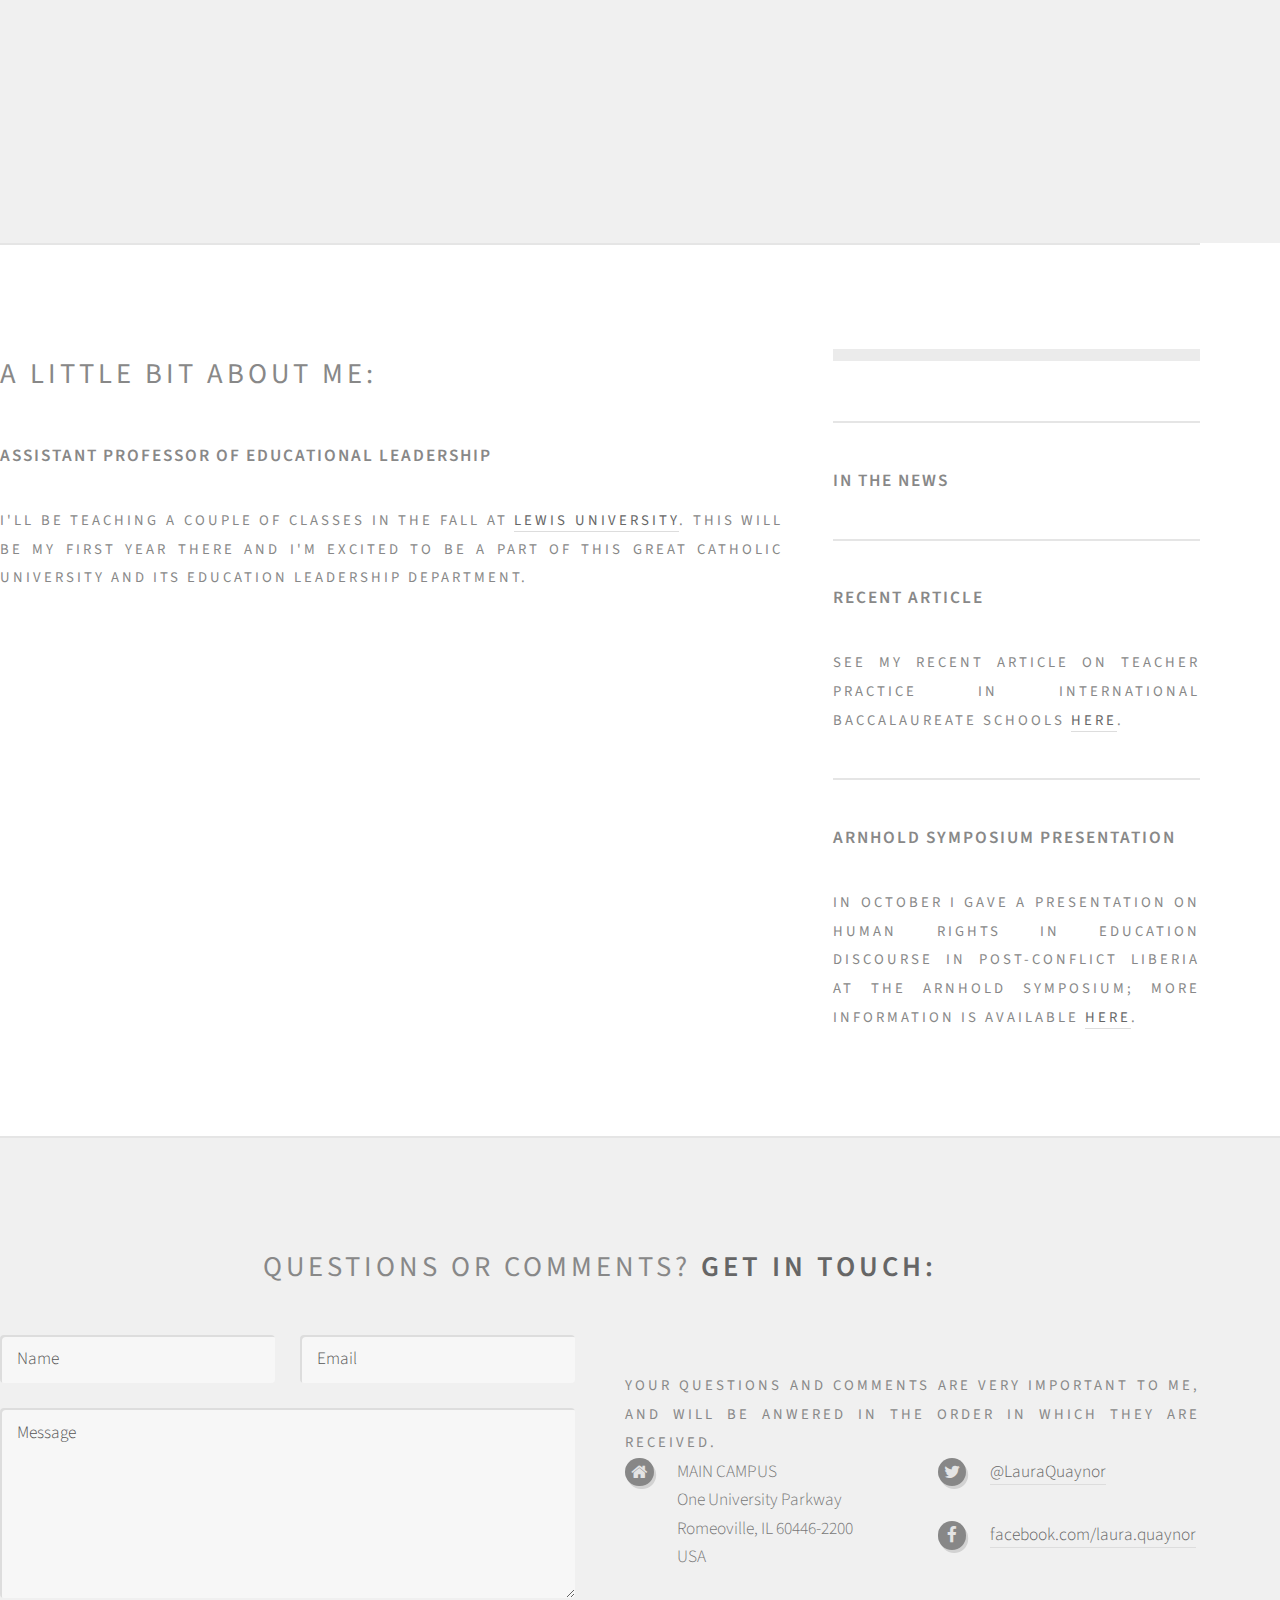
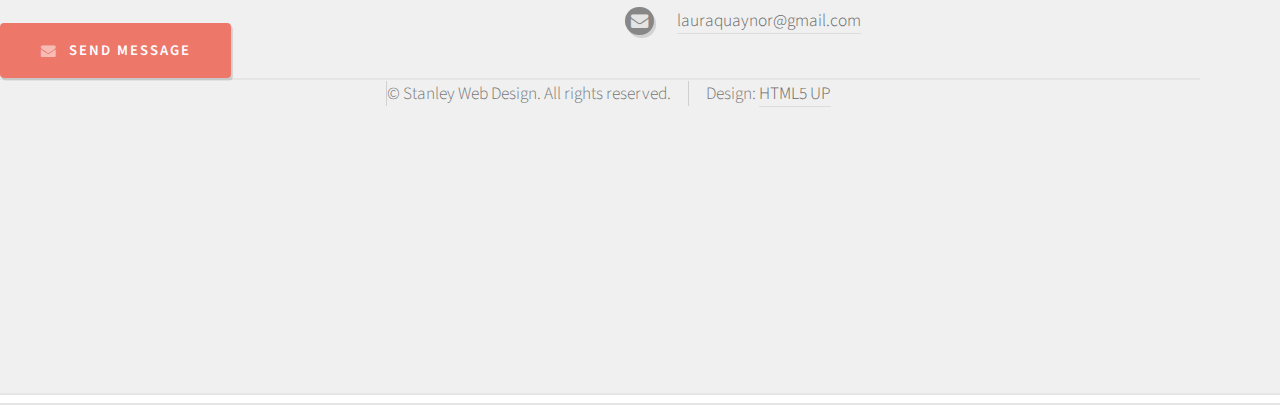
==== commit d8331c7d: "move picture over, reenable header in index file" ====
--- a/index.html
+++ b/index.html
@@ -11,8 +11,8 @@
 		<link rel="stylesheet" href="assets/css/main.css" />
 		<!--[if lte IE 8]><link rel="stylesheet" href="assets/css/ie8.css" /><![endif]-->
 	</head>
-	<body> <!-- class="right-sidebar"> -->
-		<div id="header" class="clear"> <!--page-wrapper">-->
+	<body class="right-sidebar">
+		<div id="header" page-wrapper">
 
 			<!-- Header -->
 				<div id="header-wrapper">
@@ -43,7 +43,7 @@
 								<div id="content" class="8u 12u(mobile)">
 									<!-- Post -->
 										<article class="box post">
-											<a href="#" class="image featured"><img src="images/LauraQuaynorHeadshot.jpg" alt="" /></a>
+											
 											
 											<header>
 												<h2>A little bit about me:</h2>
@@ -63,6 +63,9 @@
 									<!-- Excerpts -->
 										<section>
 											<ul class="divided">
+												<li>
+												<a href="#" class="image featured"><img src="images/LauraQuaynorHeadshot.jpg" alt="" /></a>
+												</li>
 												<li>
 													<h3>In the News</h3>
 												</li>
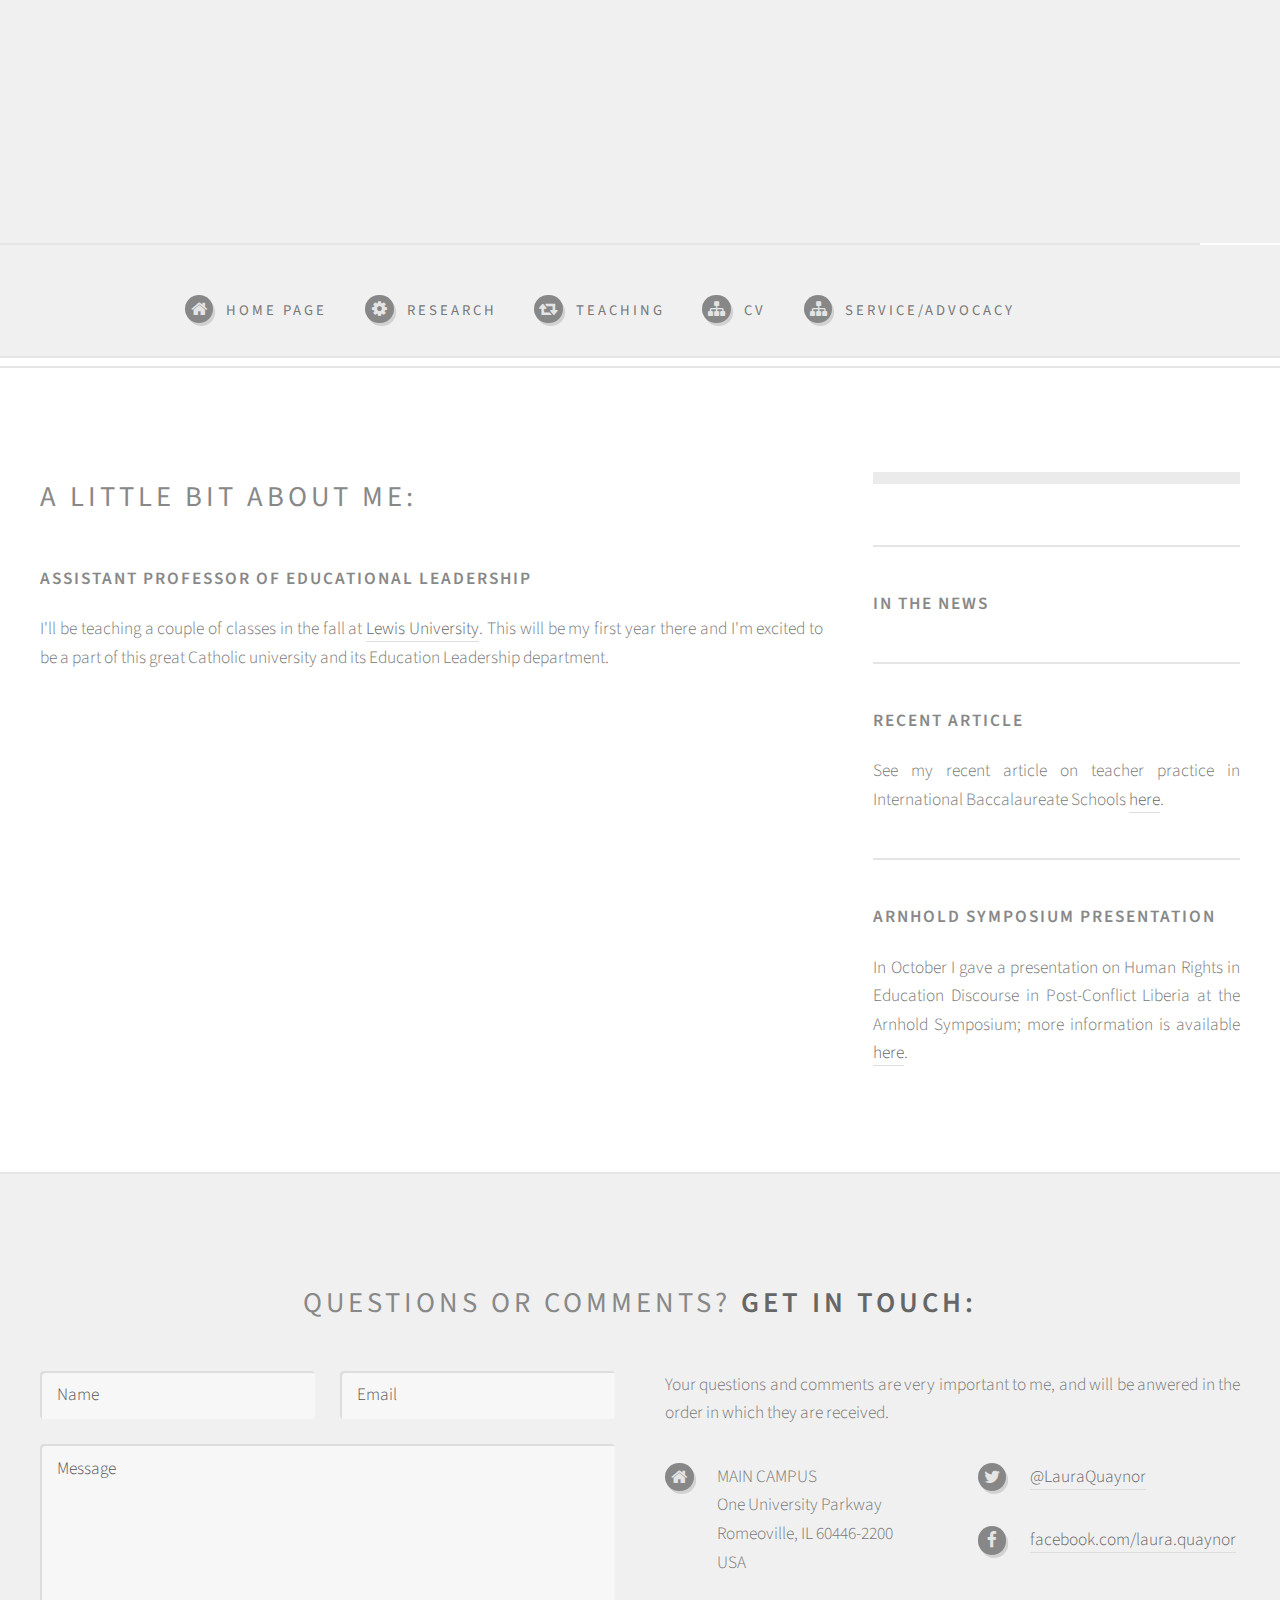
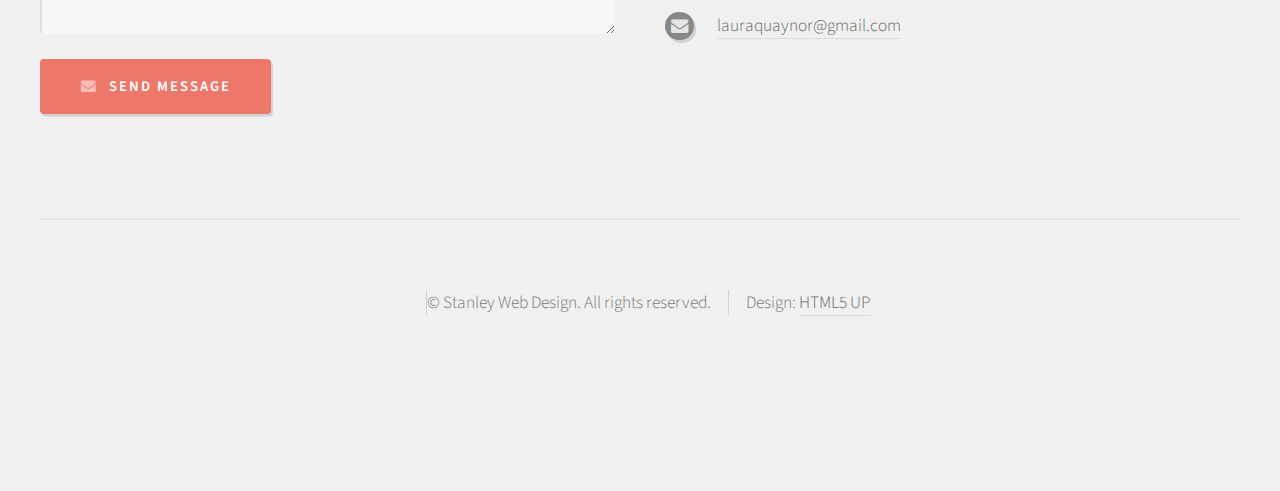
==== commit fbc1de8d: "more divs everywhere" ====
--- a/index.html
+++ b/index.html
@@ -34,6 +34,7 @@
 							</nav>
 					</div>
 				</div>
+		</div>
 			<!-- Main -->
 				<div id="main-wrapper">
 					<div id="main" class="container">
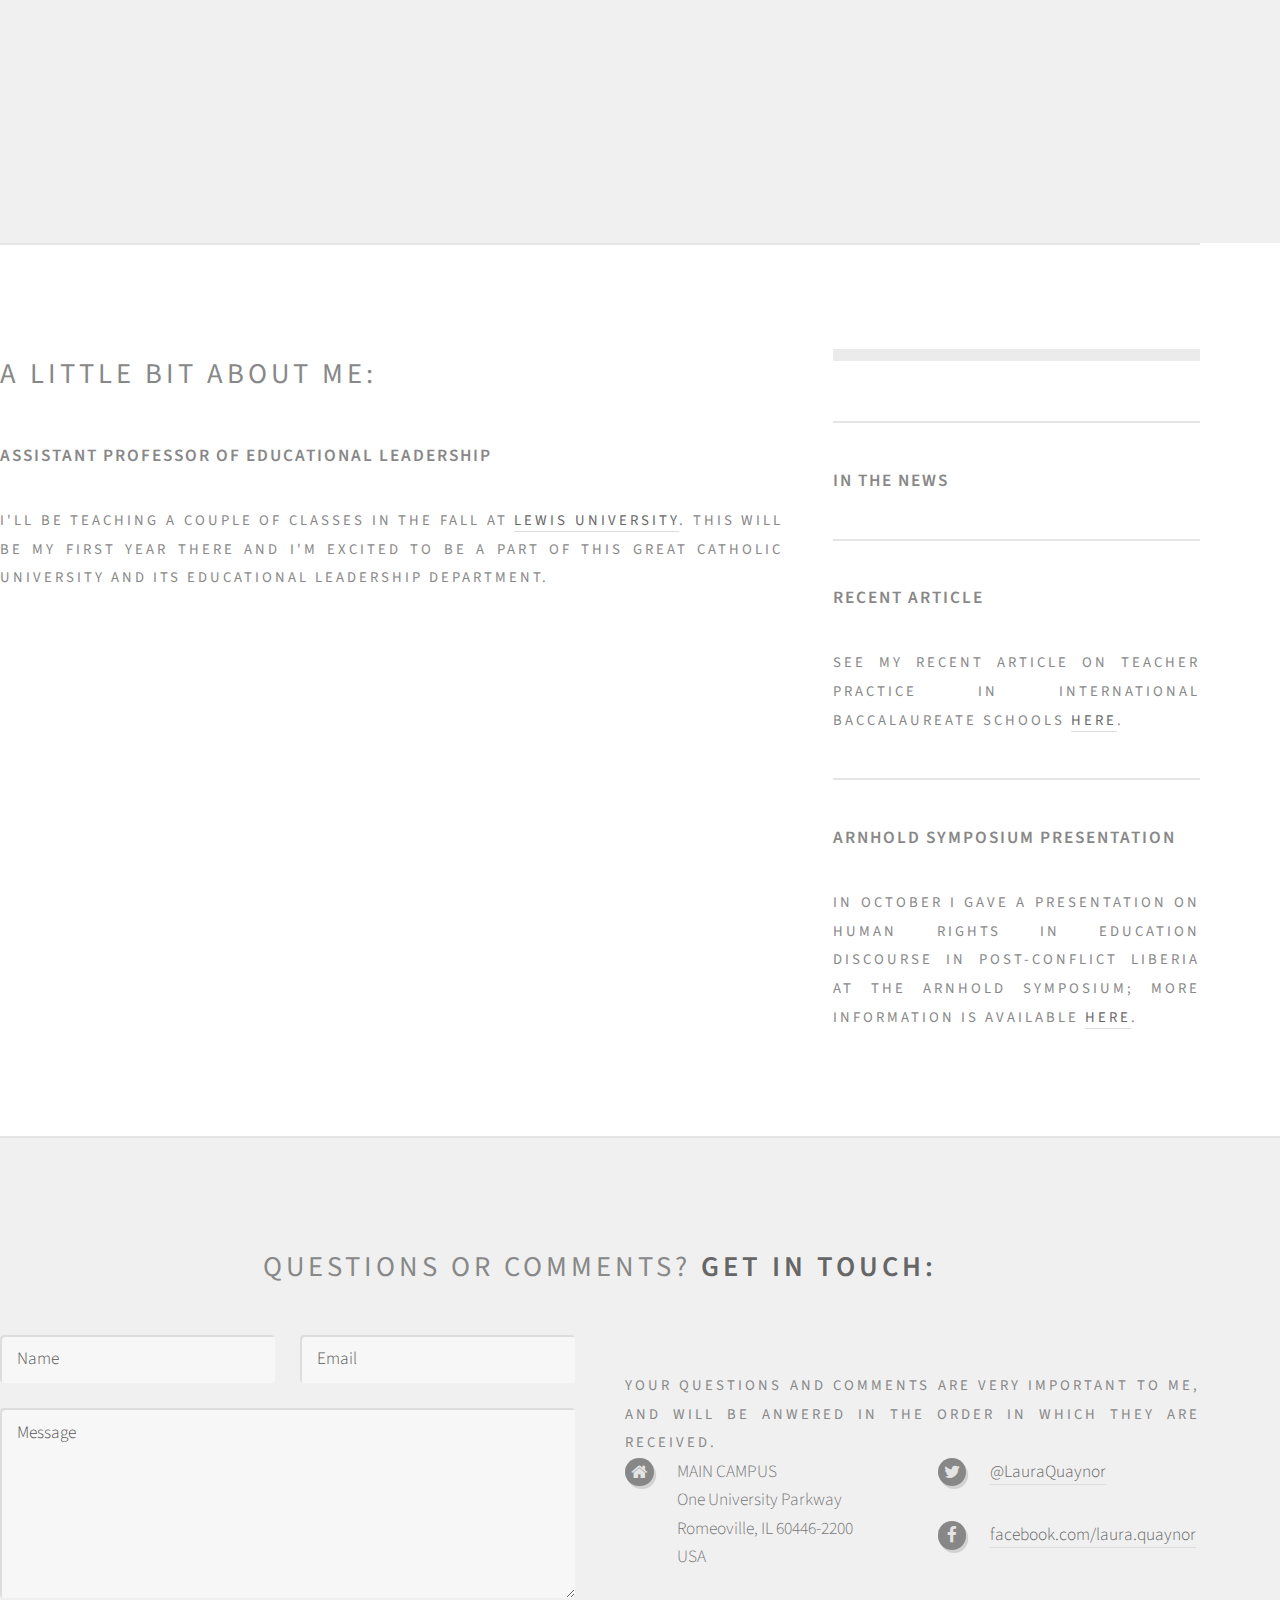
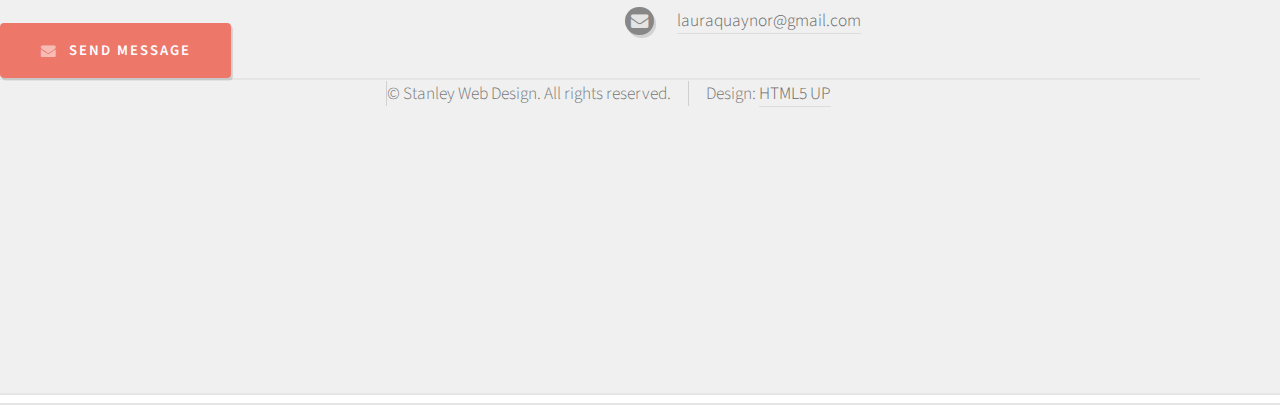
==== commit 7e51f0e9: "educationAL" ====
--- a/index.html
+++ b/index.html
@@ -12,7 +12,7 @@
 		<!--[if lte IE 8]><link rel="stylesheet" href="assets/css/ie8.css" /><![endif]-->
 	</head>
 	<body class="right-sidebar">
-		<div id="header" page-wrapper">
+		<div id="header" class="page-wrapper">
 
 			<!-- Header -->
 				<div id="header-wrapper">
@@ -34,7 +34,6 @@
 							</nav>
 					</div>
 				</div>
-		</div>
 			<!-- Main -->
 				<div id="main-wrapper">
 					<div id="main" class="container">
@@ -53,7 +52,7 @@
 											<p>I'll be teaching a couple of classes in the fall at
 											<a href="http://http://www.lewisu.edu/">Lewis University</a>. 
 											This will be my first year there and I'm excited to be a part
-											of this great Catholic university and its Education Leadership department.</p>											
+											of this great Catholic university and its Educational Leadership department.</p>											
 										</article>
 
 								</div>
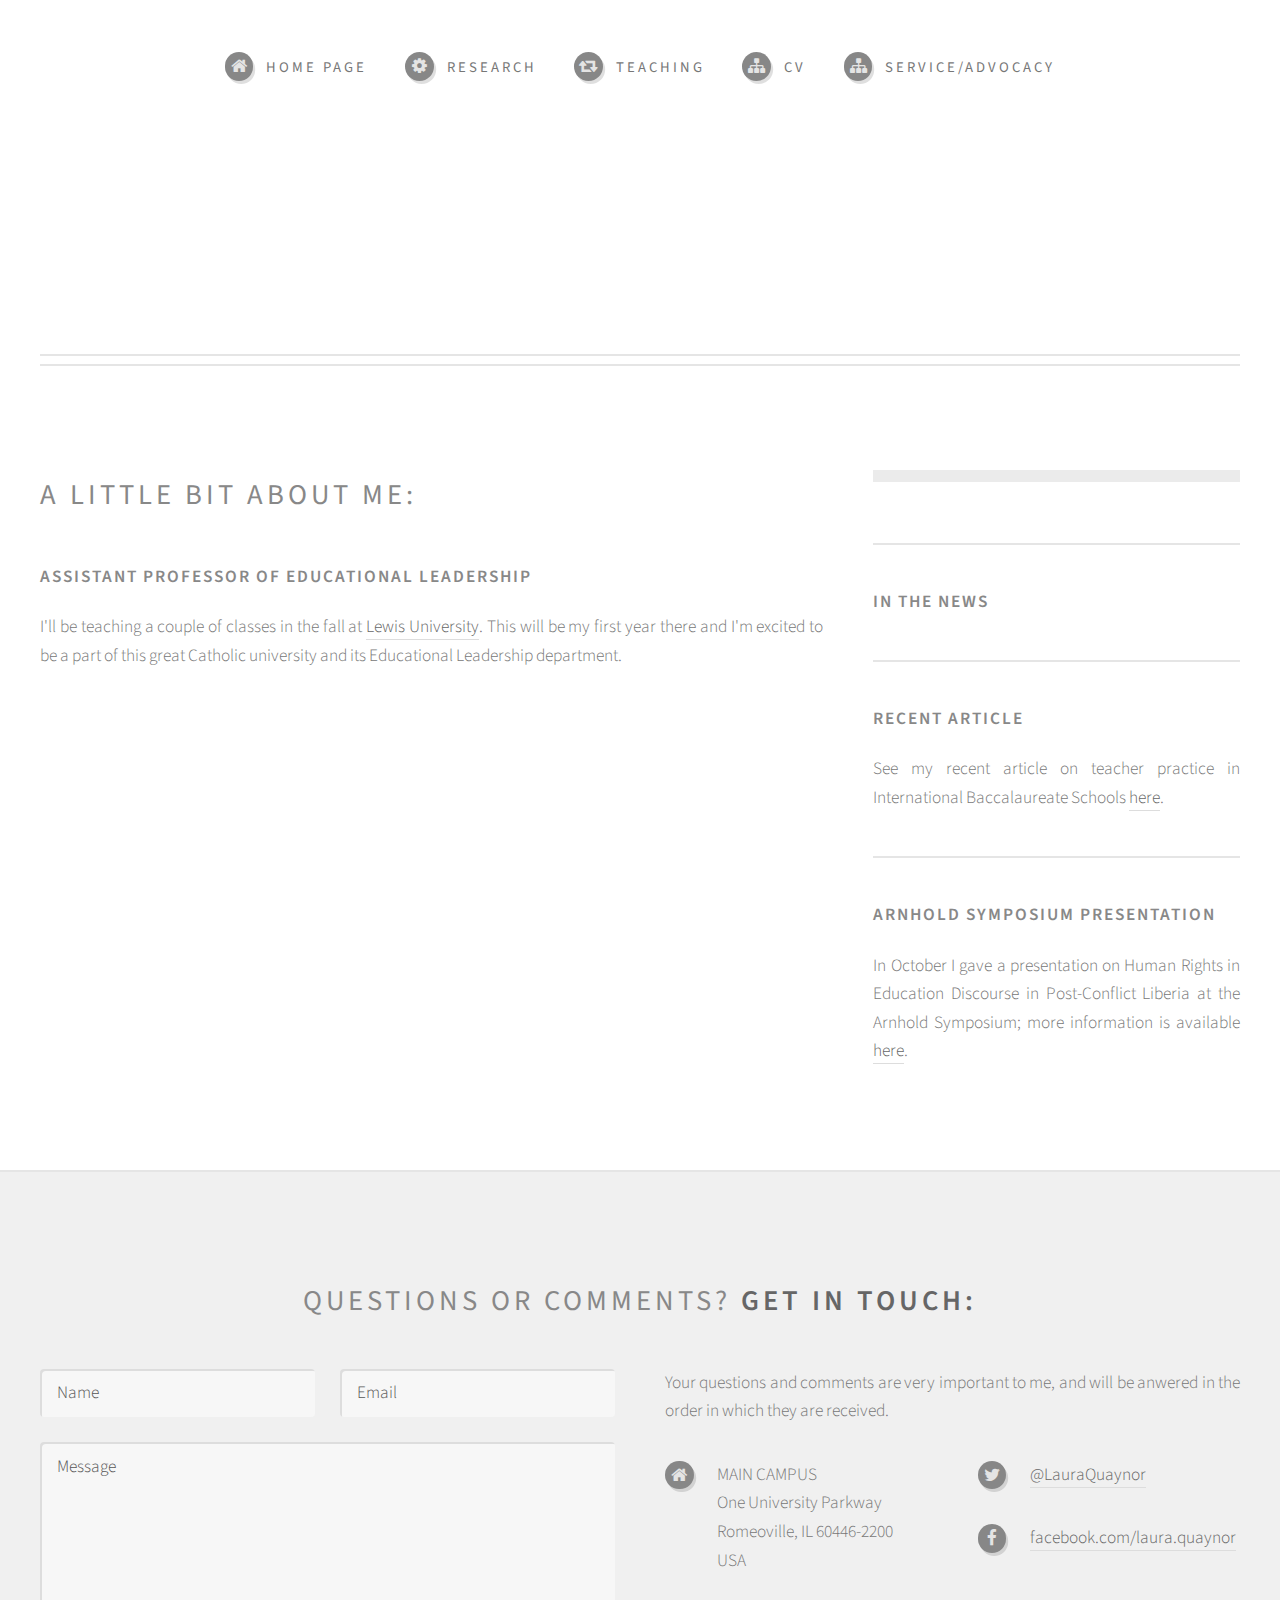
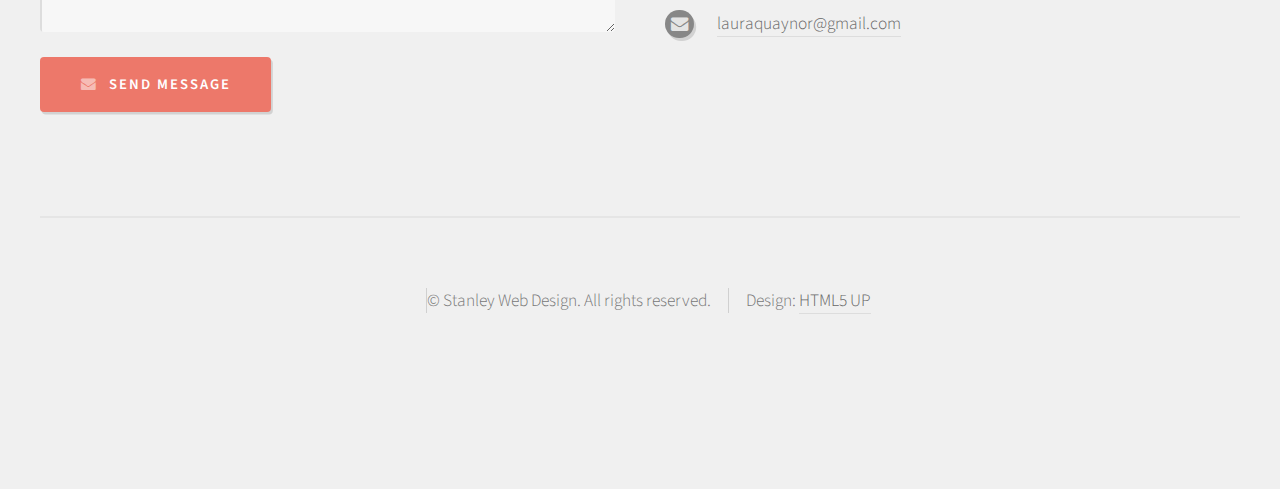
==== commit f51acba0: "more HTML5 sturf" ====
--- a/index.html
+++ b/index.html
@@ -12,7 +12,7 @@
 		<!--[if lte IE 8]><link rel="stylesheet" href="assets/css/ie8.css" /><![endif]-->
 	</head>
 	<body class="right-sidebar">
-		<div id="header" class="page-wrapper">
+		<div id="page-wrapper">
 
 			<!-- Header -->
 				<div id="header-wrapper">
@@ -34,6 +34,7 @@
 							</nav>
 					</div>
 				</div>
+		
 			<!-- Main -->
 				<div id="main-wrapper">
 					<div id="main" class="container">
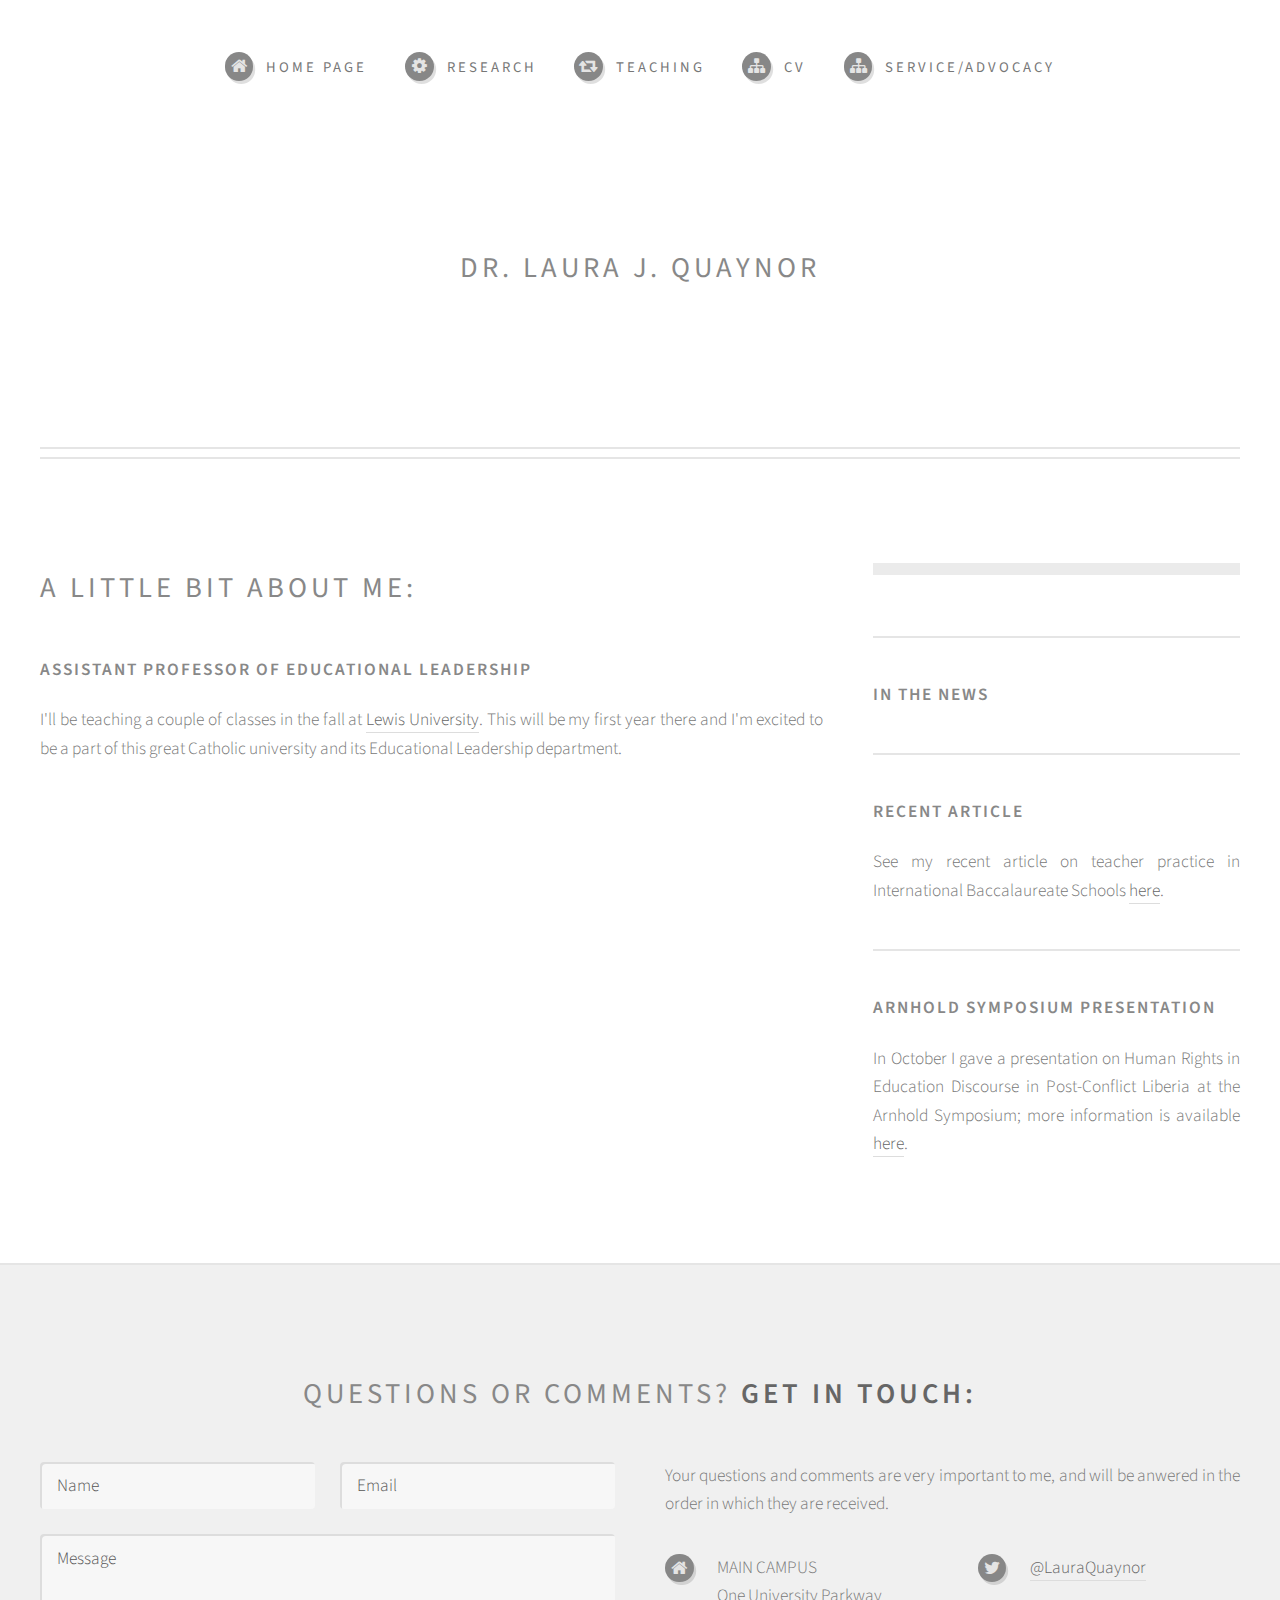
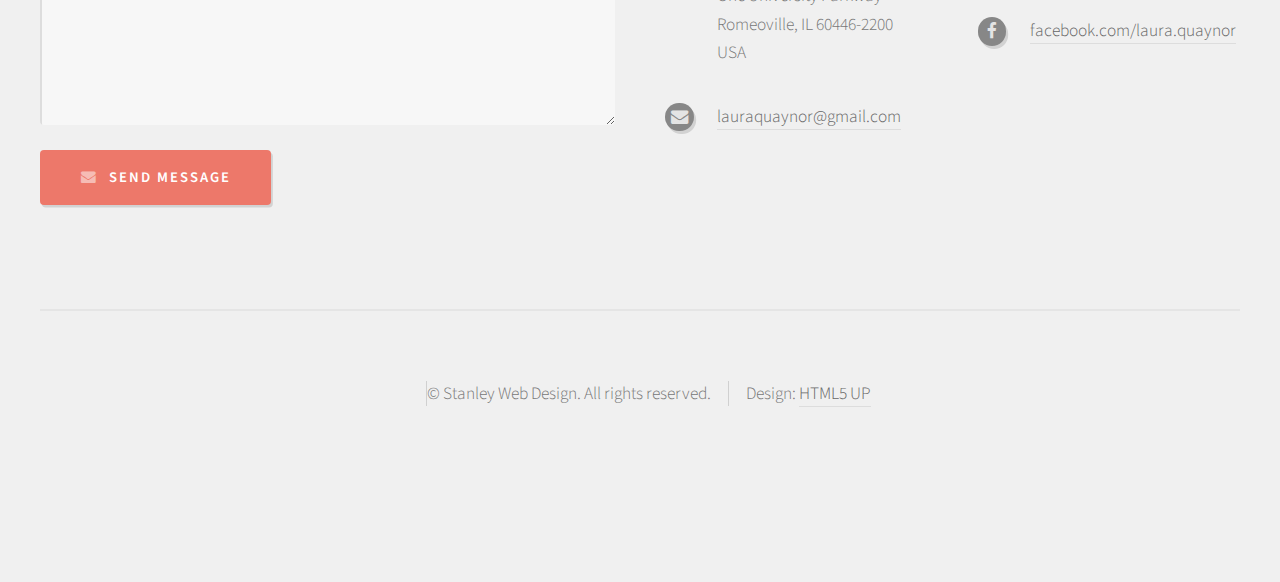
==== commit 487115de: "something in the header area for the index page" ====
--- a/index.html
+++ b/index.html
@@ -19,7 +19,7 @@
 					<div id="header" class="container">
 
 						<!-- Logo -->
-							<!--        <h2 id="logo"><a href="index.html">Dr. Laura J. Quaynor</a></h2>	-->
+							<h2 id="logo"><a href="index.html">Dr. Laura J. Quaynor</a></h2>
 							<!--<a href="#" class="image featured"><img src="images/Pano_Banner.JPG" alt="" /></a> -->
 							
 						<!-- Nav -->
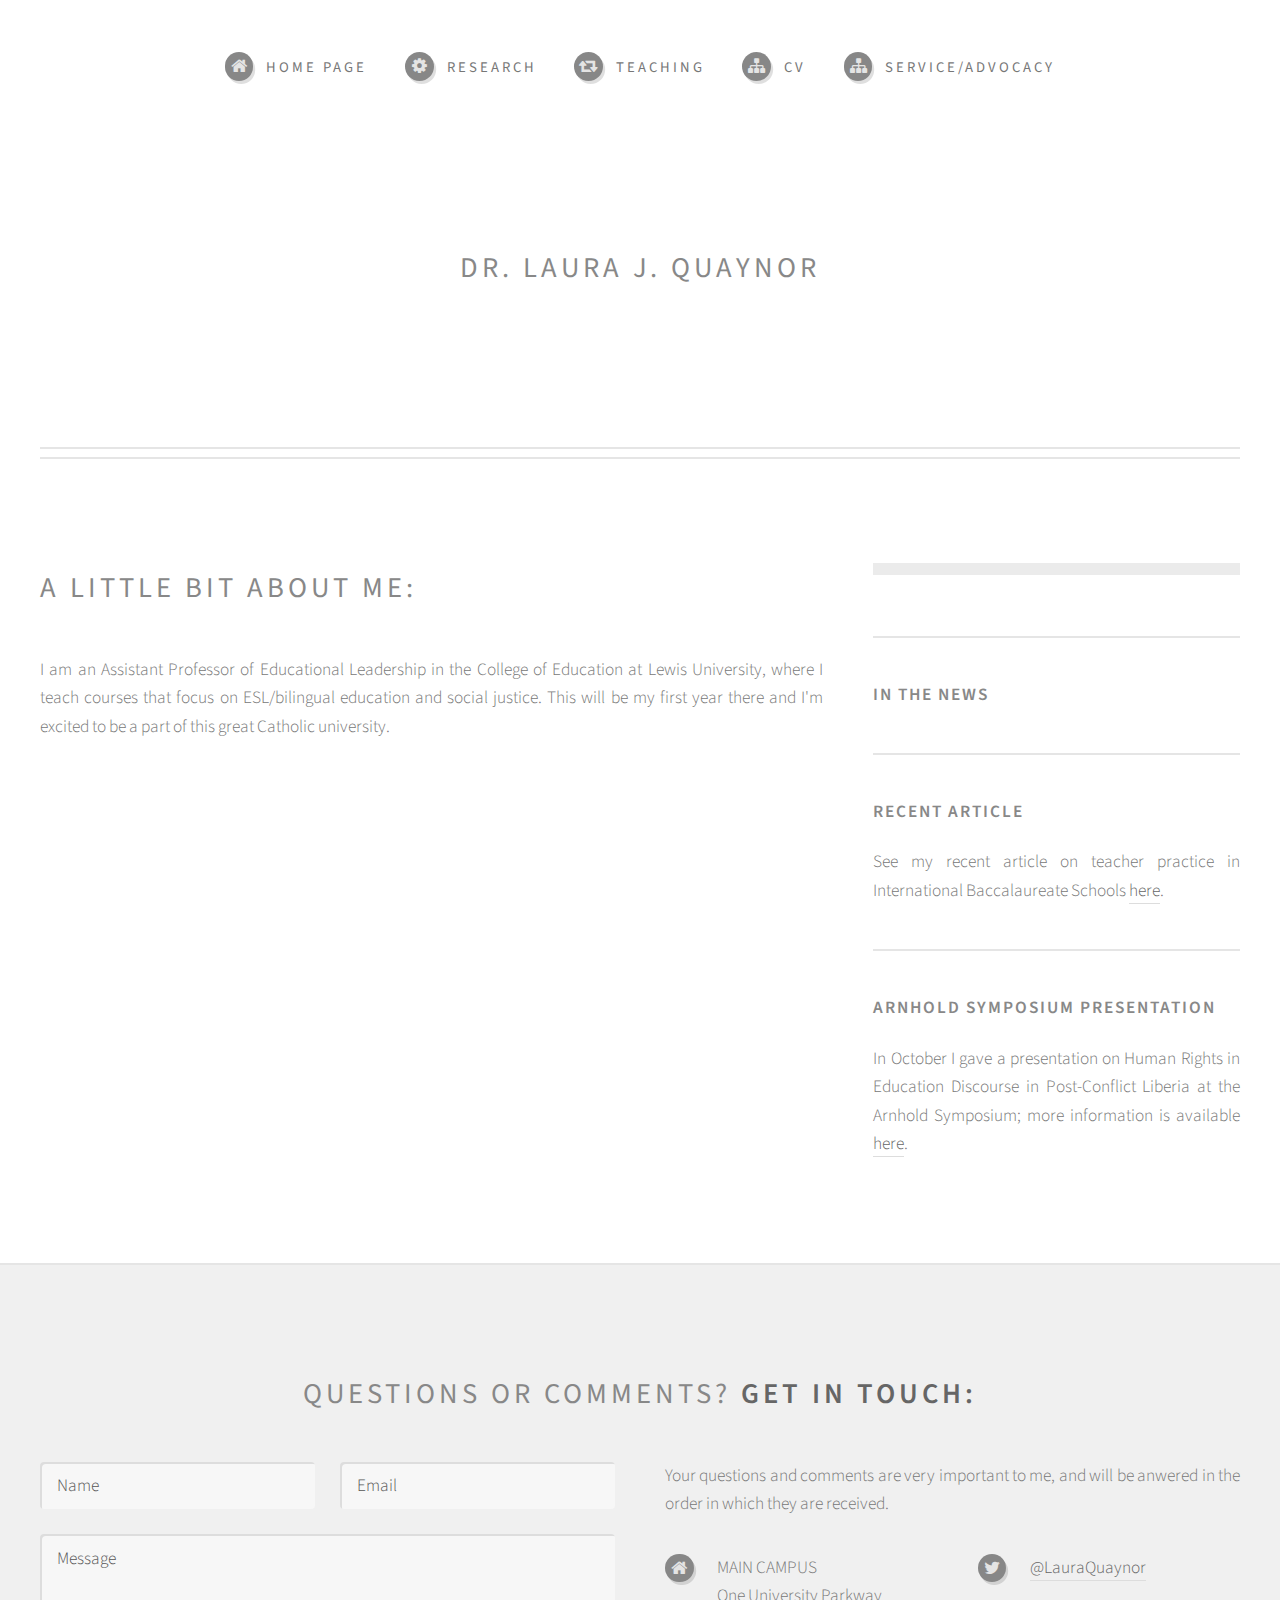
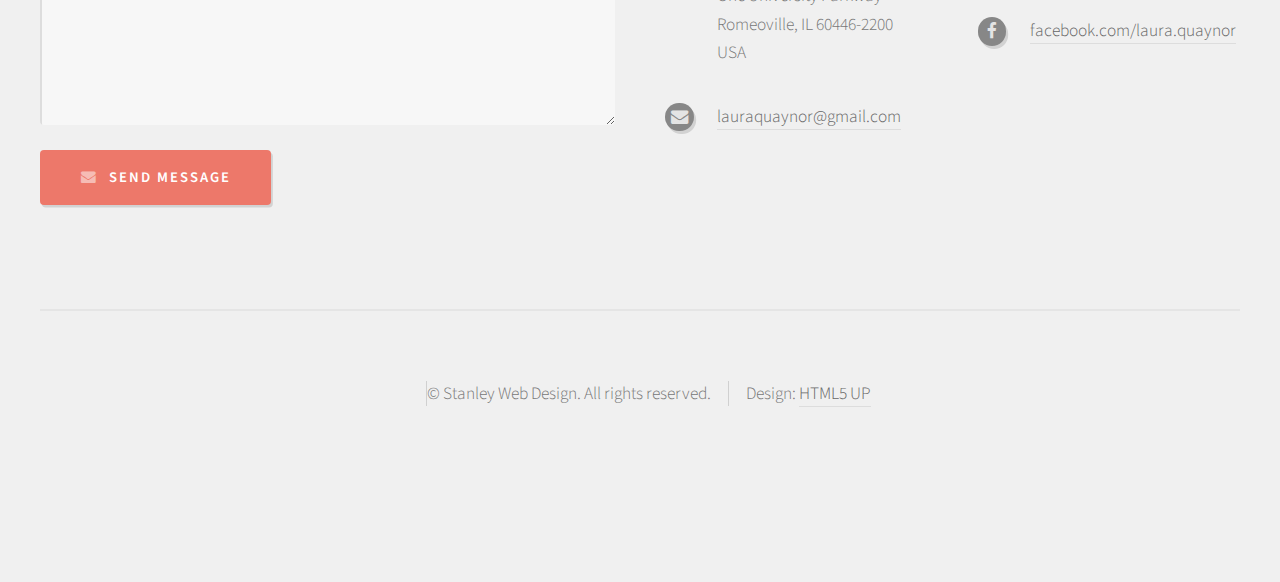
==== commit 5d55ba0a: "Adjusted wording in "a little bit about me" per Laura's request" ====
--- a/index.html
+++ b/index.html
@@ -49,11 +49,12 @@
 											<header>
 												<h2>A little bit about me:</h2>
 											</header>											
-											<h3>Assistant Professor of Educational Leadership</h3>
-											<p>I'll be teaching a couple of classes in the fall at
-											<a href="http://http://www.lewisu.edu/">Lewis University</a>. 
+											
+											<p>I am an Assistant Professor of Educational Leadership in the College
+											of Education at Lewis University, where I teach courses that focus on
+											ESL/bilingual education and social justice. 
 											This will be my first year there and I'm excited to be a part
-											of this great Catholic university and its Educational Leadership department.</p>											
+											of this great Catholic university.</p>											
 										</article>
 
 								</div>
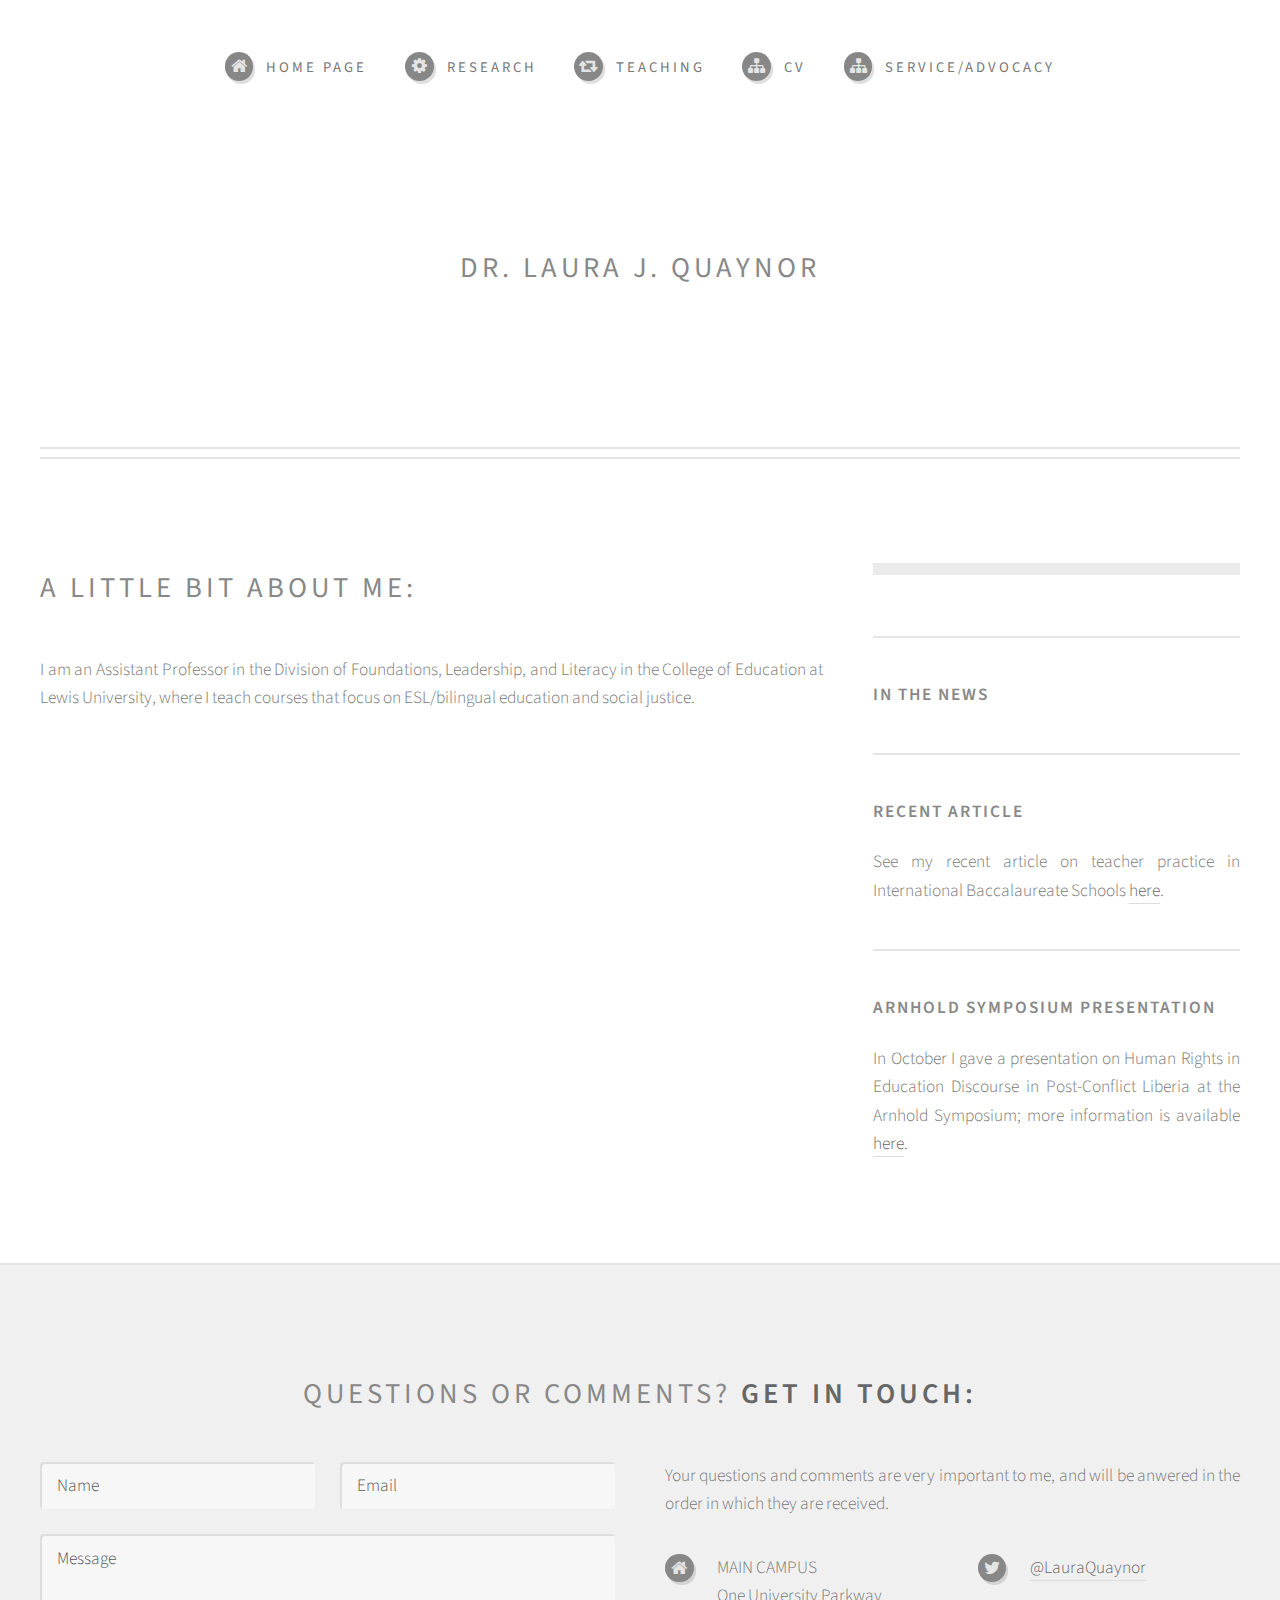
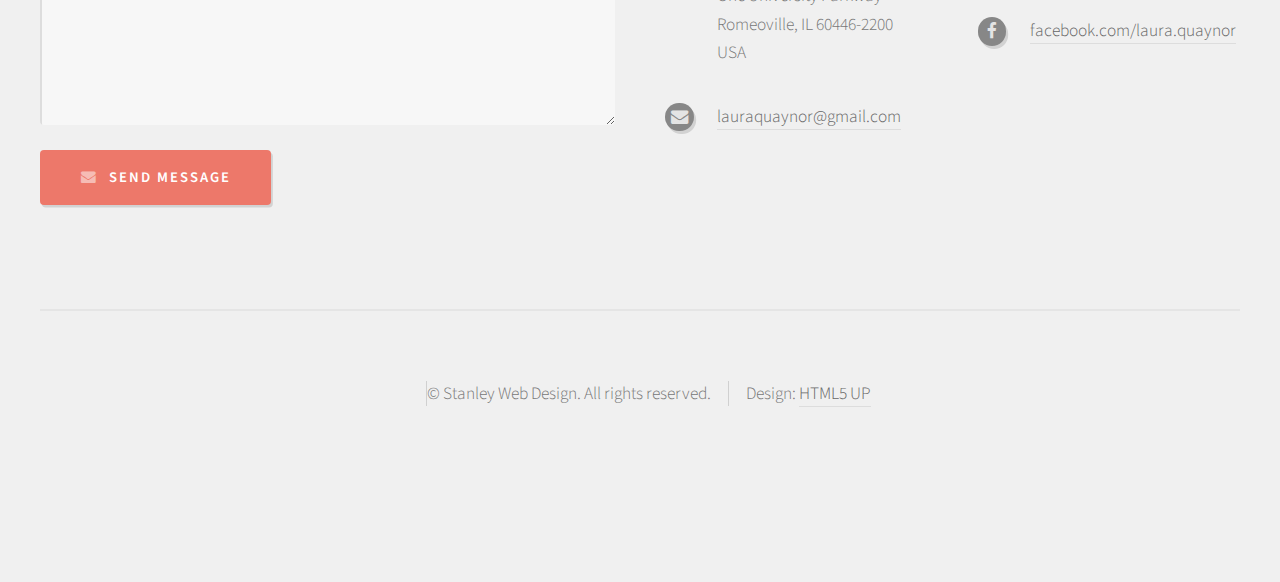
==== commit 20c147ce: "Wording update" ====
--- a/index.html
+++ b/index.html
@@ -50,11 +50,9 @@
 												<h2>A little bit about me:</h2>
 											</header>											
 											
-											<p>I am an Assistant Professor of Educational Leadership in the College
-											of Education at Lewis University, where I teach courses that focus on
-											ESL/bilingual education and social justice. 
-											This will be my first year there and I'm excited to be a part
-											of this great Catholic university.</p>											
+											<p>I am an Assistant Professor in the Division of Foundations, Leadership,
+											and Literacy in the College of Education at Lewis University, where I teach
+											courses that focus on ESL/bilingual education and social justice.</p>											
 										</article>
 
 								</div>
